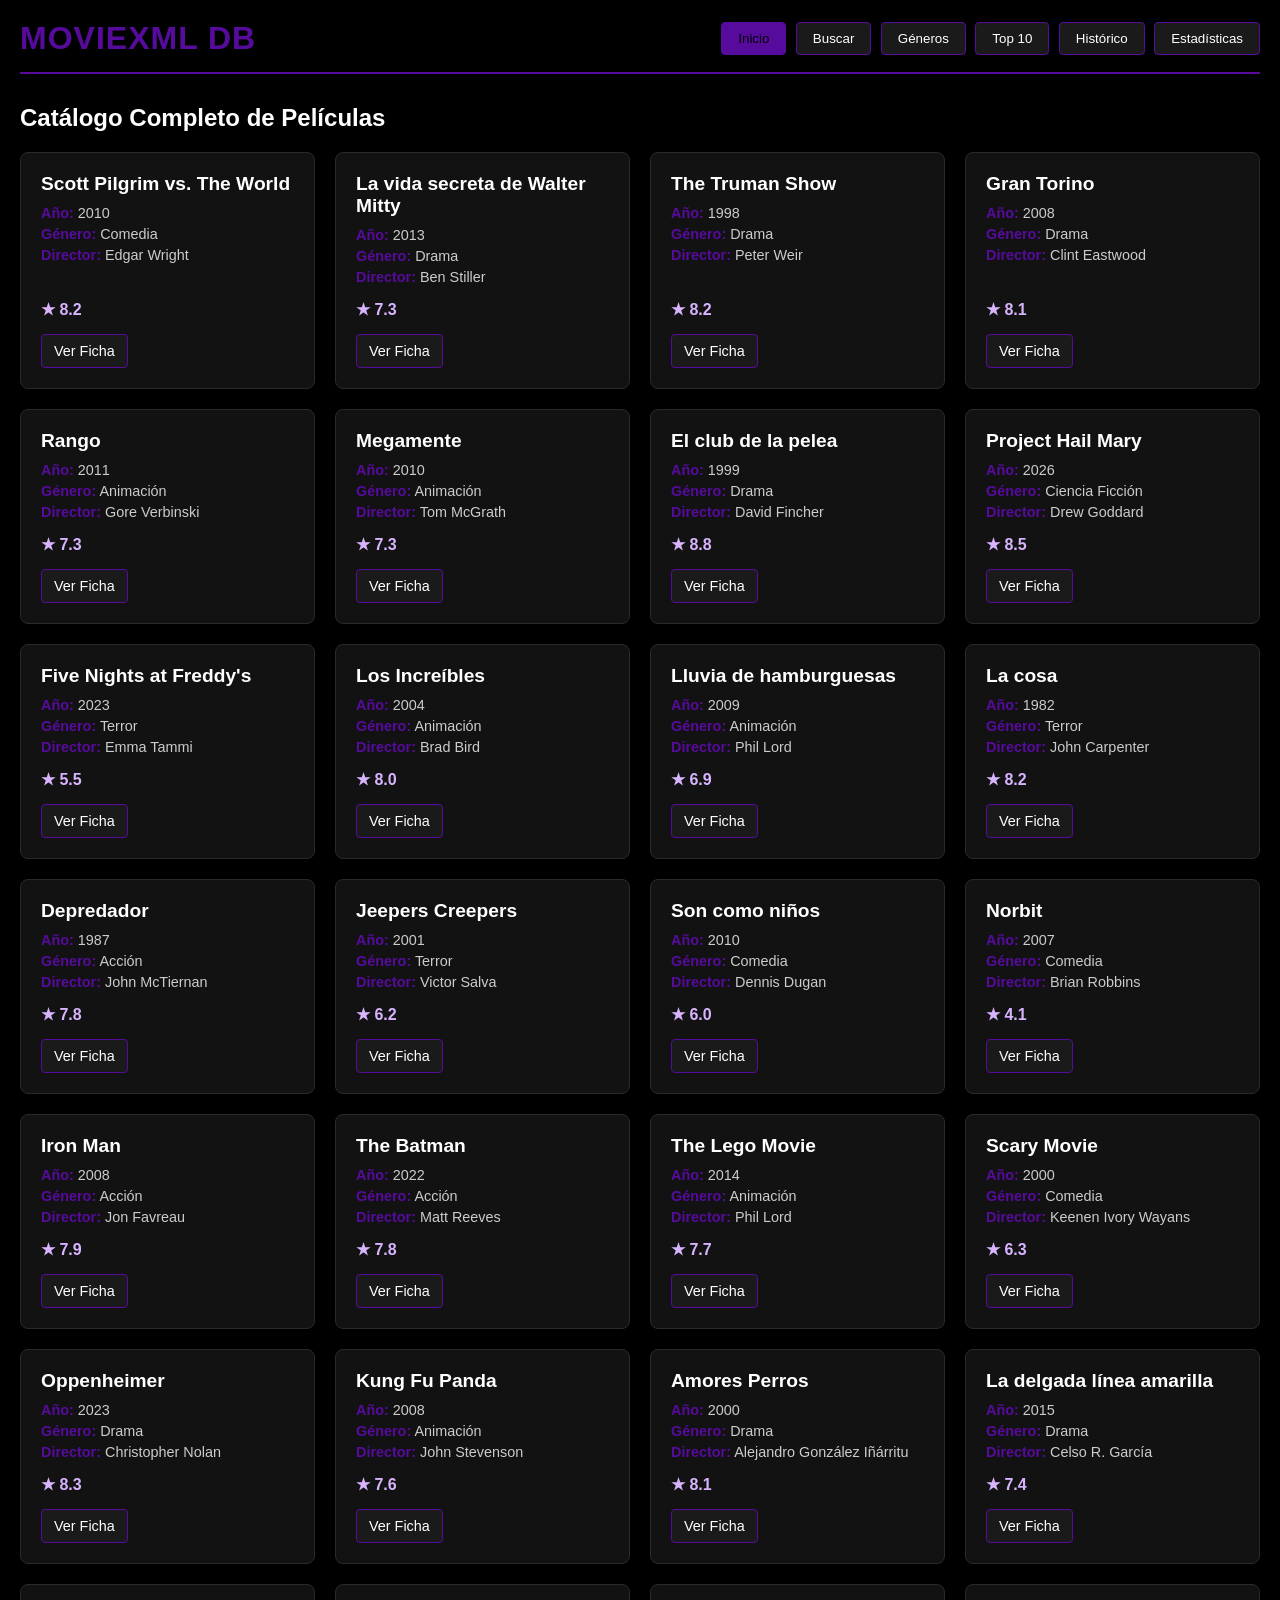
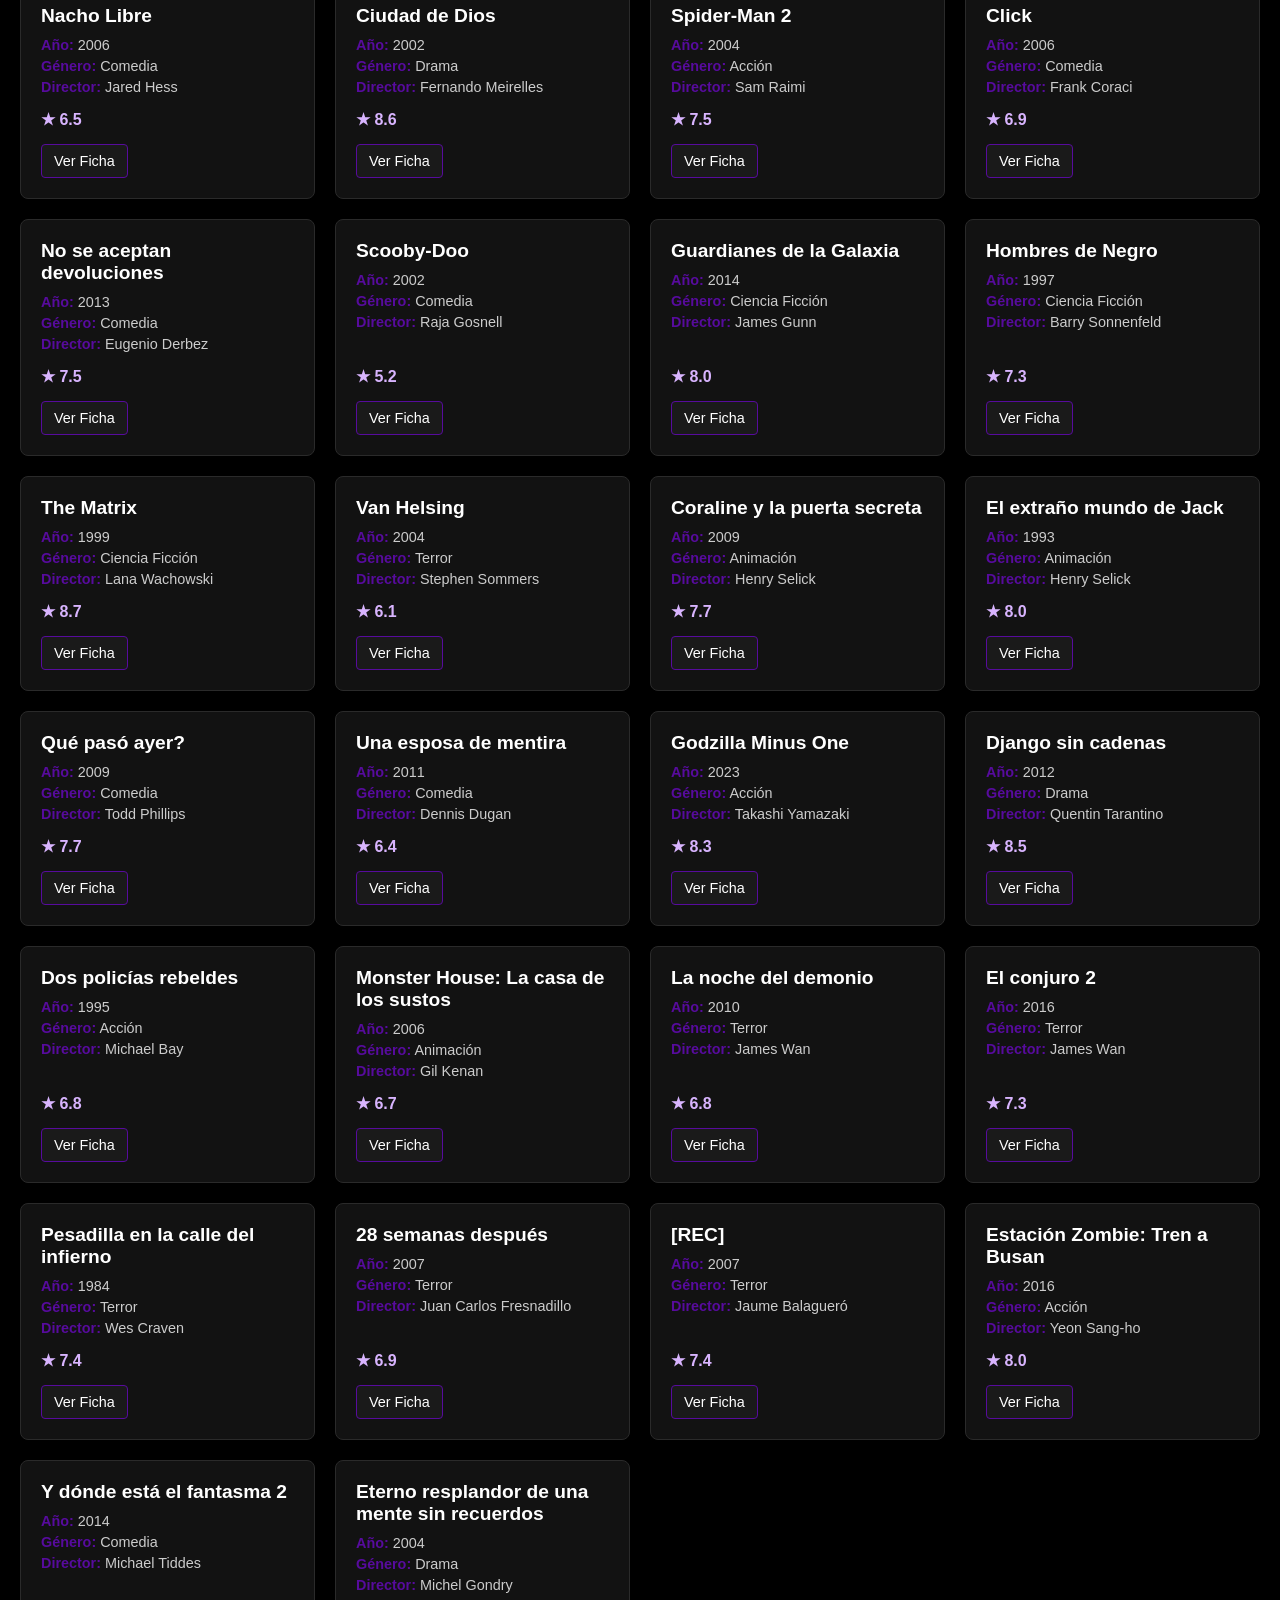
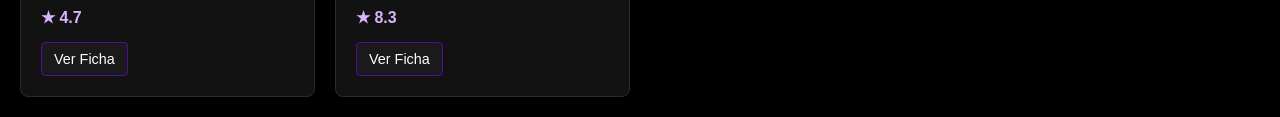
==== index.html @ 62b2cabc "css e index" ====
<!DOCTYPE html>
<html lang="es">
<head>
    <meta charset="UTF-8">
    <meta name="viewport" content="width=device-width, initial-scale=1.0">
    <title>XML Movie Reviews - Inicio</title>
    <link rel="stylesheet" href="estilo.css">
</head>
<body>

    <header>
        <h1>MovieXML dB</h1>
        <nav>
            <a href="index.html"><button style="background: #570b9d; color: black; border-color: #570b9d;">Inicio</button></a>
            <a href="buscar.html"><button>Buscar</button></a>
            <a href="generos.html"><button>Géneros</button></a>
            <a href="top10.html"><button>Top 10</button></a>
            <a href="historico.html"><button>Histórico</button></a>
            <a href="acerca.html"><button>Estadísticas</button></a>
        </nav>
    </header>

    <main>
        <h2>Catálogo Completo de Películas</h2>
        <div id="contenedor-peliculas" class="grid-peliculas">
            <p>Cargando cartelera desde el archivo XML...</p>
        </div>
    </main>

    <script>
        async function cargarCartelera() {
            try {
                const respuesta = await fetch('peliculas.xml');
                const textoXML = await respuesta.text();
                
                const parser = new DOMParser();
                const xml = parser.parseFromString(textoXML, "text/xml");
                
                const peliculas = xml.getElementsByTagName("pelicula");
                const contenedor = document.getElementById("contenedor-peliculas");
                
                let htmlContenido = "";

                for (let i = 0; i < peliculas.length; i++) {
                    const id = peliculas[i].getAttribute("id");
                    const titulo = peliculas[i].getElementsByTagName("titulo")[0].textContent;
                    const director = peliculas[i].getElementsByTagName("director")[0].textContent;
                    const año = peliculas[i].getElementsByTagName("año")[0].textContent;
                    const tipo = peliculas[i].getElementsByTagName("tipo")[0].textContent;
                    const rating = peliculas[i].getElementsByTagName("puntuacion_general")[0].textContent;

                    htmlContenido += `
                        <div class="tarjeta-pelicula">
                            <div>
                                <h3 class="titulo-peli">${titulo}</h3>
                                <p class="info-peli"><strong>Año:</strong> ${año}</p>
                                <p class="info-peli"><strong>Género:</strong> ${tipo}</p>
                                <p class="info-peli"><strong>Director:</strong> ${director}</p>
                            </div>
                            <div>
                                <div class="rating-peli">★ ${rating}</div>
                                <a class="btn-ver" href="detalle.html?id=${id}">Ver Ficha</a>
                            </div>
                        </div>
                    `;
                }

                contenedor.innerHTML = htmlContenido;

            } catch (error) {
                console.error(error);
                document.getElementById("contenedor-peliculas").innerHTML = 
                    "<p style='color: red;'>Error al cargar las películas. Asegúrate de estar usando un servidor local o extensión Live Server.</p>";
            }
        }

        window.onload = cargarCartelera;
    </script>
</body>
</html>
---- estilo.css ----
body {
    font-family: 'Segoe UI', Tahoma, Geneva, Verdana, sans-serif;
    background-color: #000000; 
    color: #ffffff; 
    margin: 0;
    padding: 20px;
}

header {
    display: flex;
    justify-content: space-between;
    align-items: center;
    border-bottom: 2px solid #570b9d; 
    padding-bottom: 15px;
    margin-bottom: 30px;
}

header h1 {
    color: #570b9d; 
    margin: 0;
    font-weight: bold;
    text-transform: uppercase;
    letter-spacing: 1px;
}

nav a {
    text-decoration: none;
}

nav button {
    background: #1a1a1a; 
    color: #ffffff; 
    border: 1px solid #570b9d; 
    padding: 8px 16px;
    margin-left: 5px;
    cursor: pointer;
    border-radius: 4px;
    transition: all 0.2s ease-in-out;
}

nav button:hover {
    background: #570b9d;
    color: #000000; 
    border-color: #570b9d;
    box-shadow: 0 0 10px #570b9d; 
}

.grid-peliculas {
    display: grid;
    grid-template-columns: repeat(auto-fill, minmax(240px, 1fr));
    gap: 20px;
}

.tarjeta-pelicula {
    background-color: #121212; 
    border: 1px solid #2a2a2a;
    padding: 20px;
    border-radius: 8px;
    display: flex;
    flex-direction: column;
    justify-content: space-between;
    transition: transform 0.2s, border-color 0.2s, box-shadow 0.2s;
}

.tarjeta-pelicula:hover {
    transform: translateY(-4px);
    border-color: #570b9d;
    box-shadow: 0 4px 15px rgba(87, 11, 157, 0.3);
}

.titulo-peli {
    color: #ffffff; 
    font-size: 1.2rem;
    margin: 0 0 10px 0;
}

.info-peli {
    font-size: 0.9rem;
    color: #ccc; 
    margin: 5px 0;
}

.info-peli strong {
    color: #570b9d; 
}

.rating-peli {
    color: #d8b4fe; 
    font-weight: bold;
    margin-top: 10px;
}

.btn-ver {
    display: inline-block;
    margin-top: 15px;
    background: #1a1a1a;
    color: #ffffff;
    text-align: center;
    padding: 8px 12px;
    border: 1px solid #570b9d;
    border-radius: 4px;
    text-decoration: none;
    font-size: 0.9rem;
    transition: all 0.2s;
}

.btn-ver:hover {
    background: #570b9d;
    color: #000000;
    font-weight: bold;
}
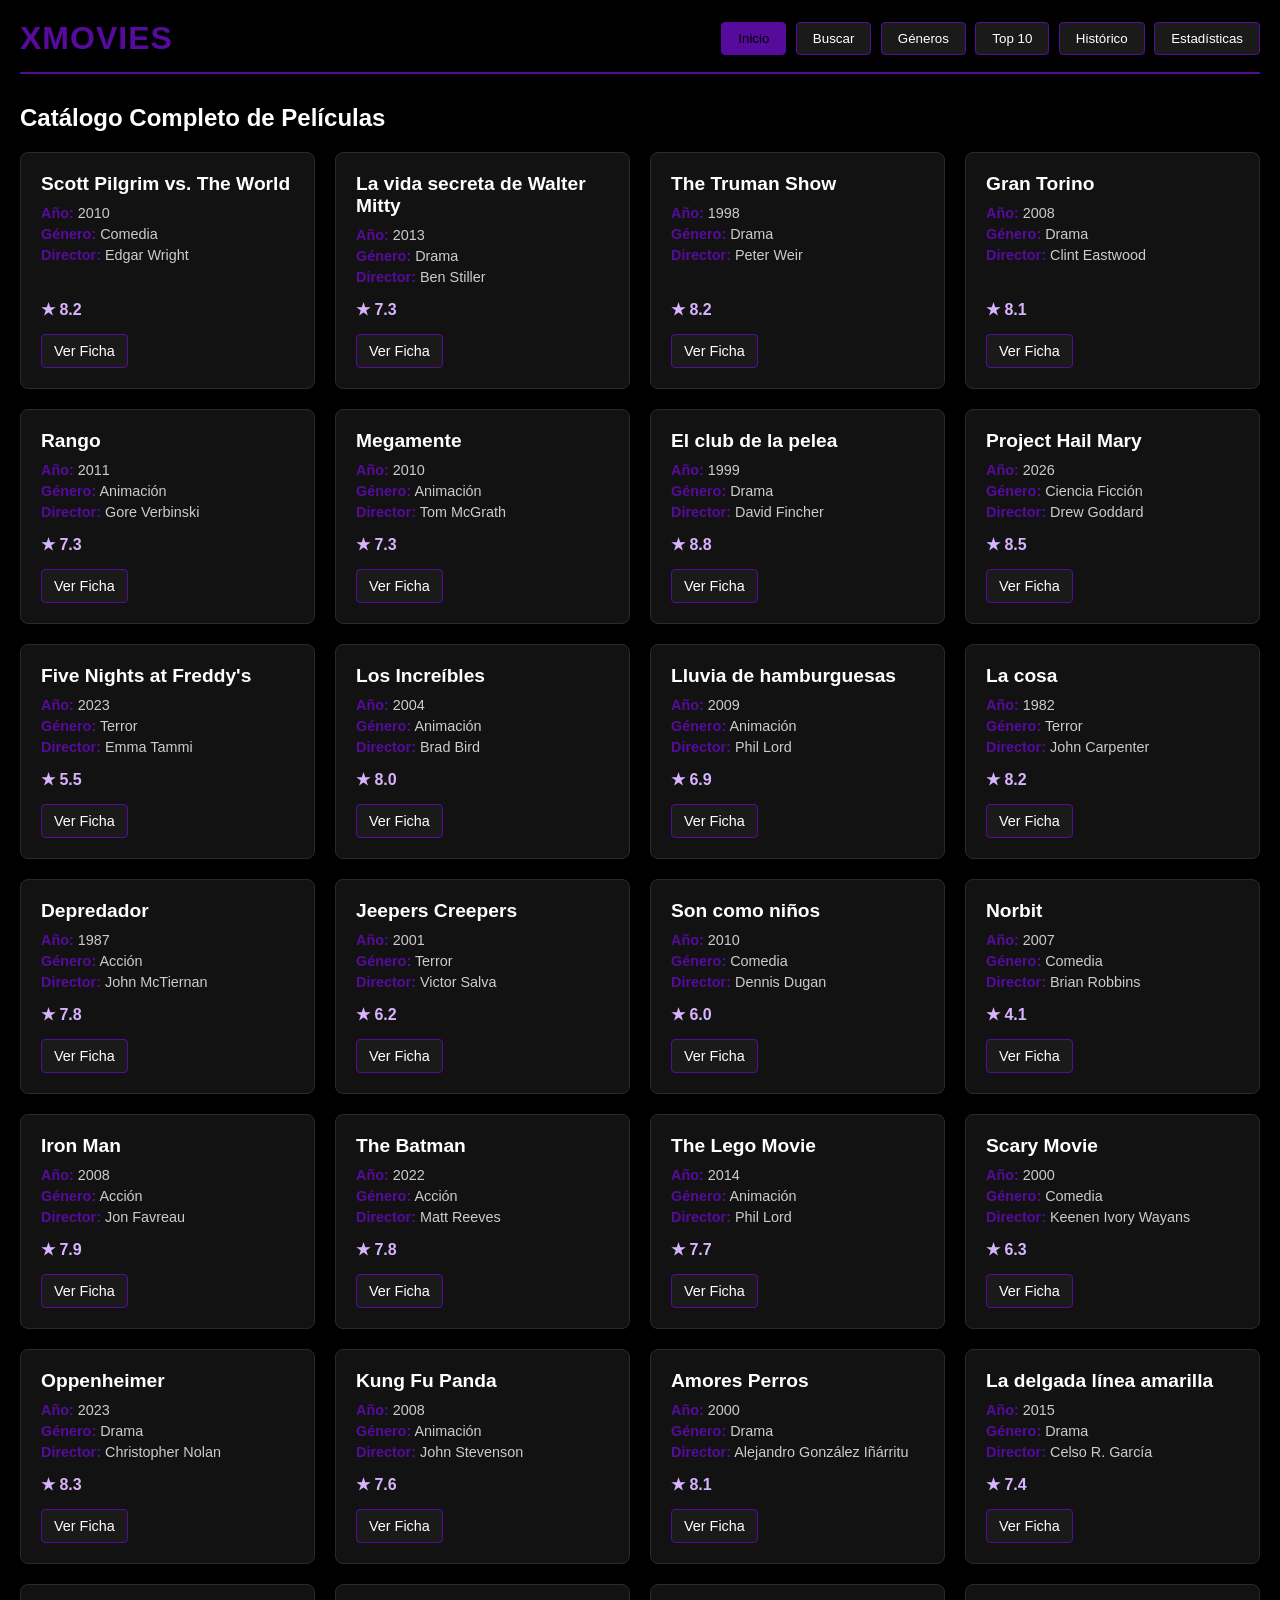
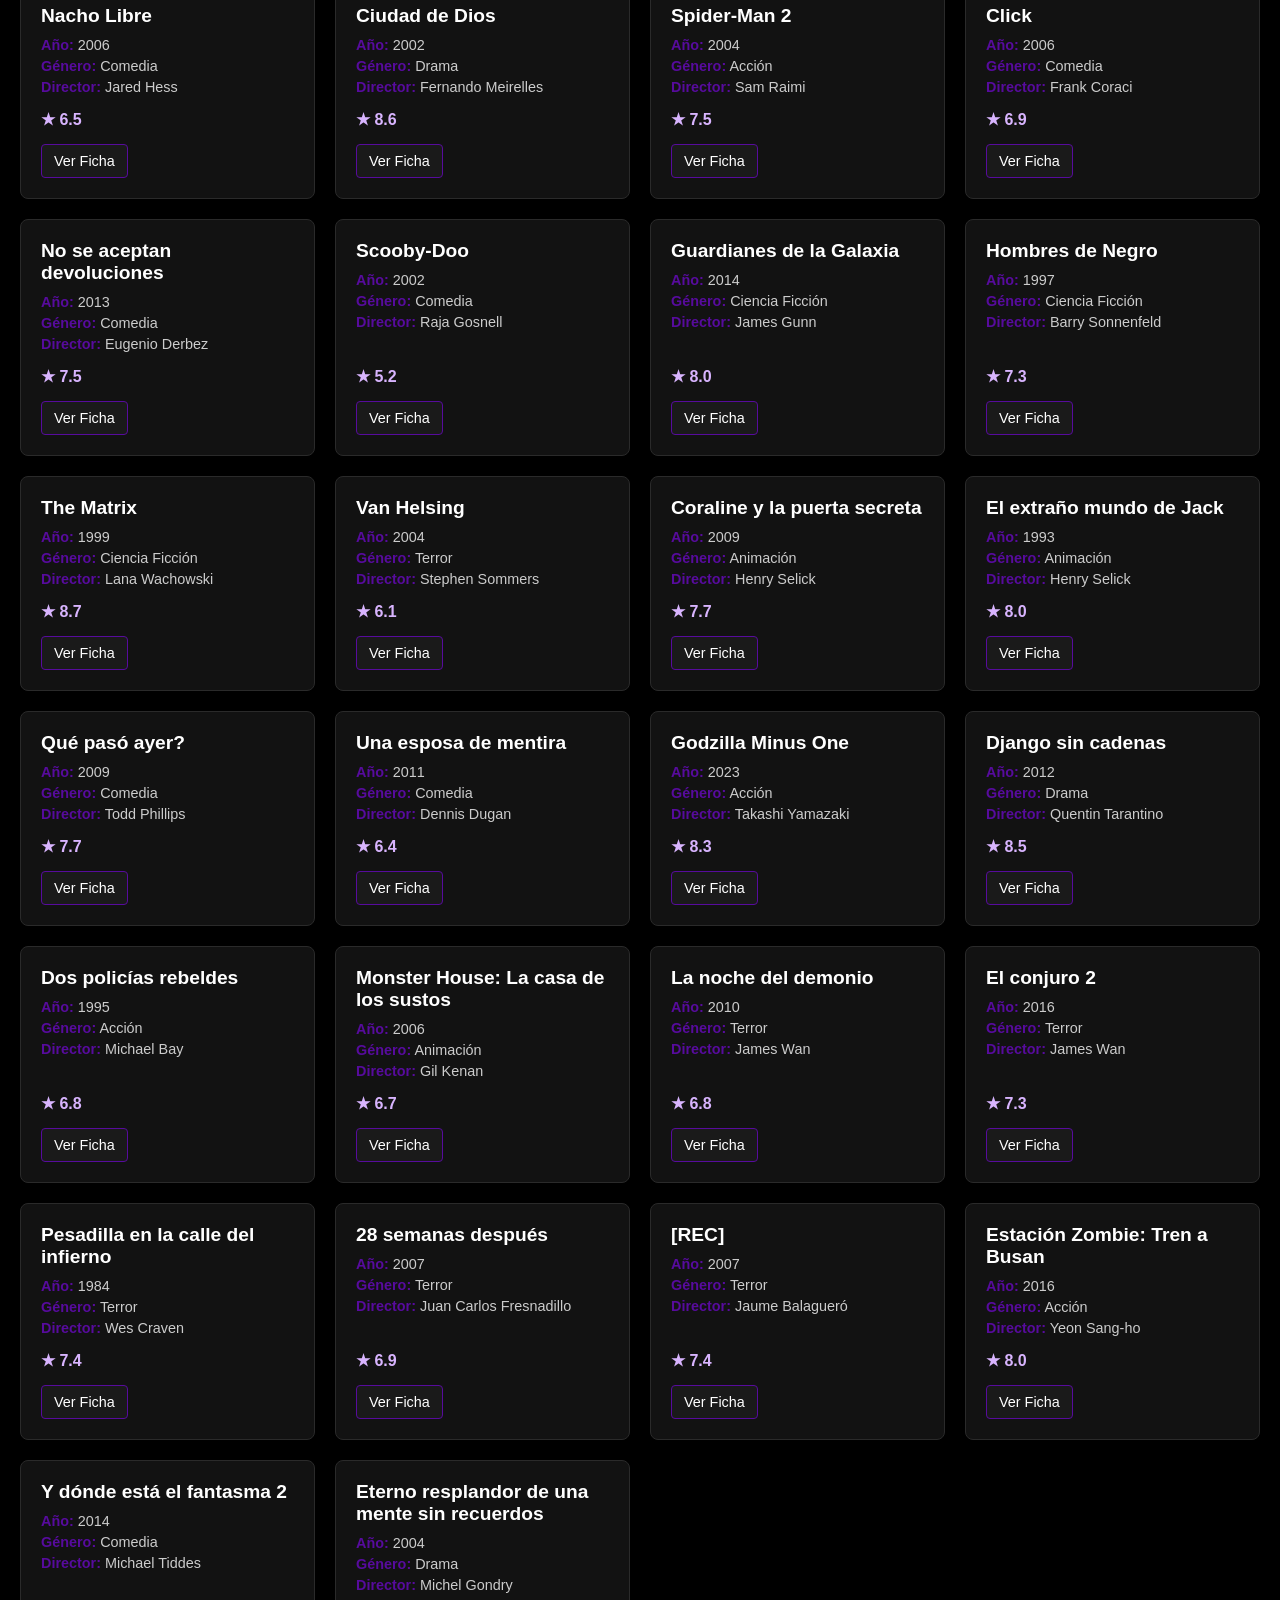
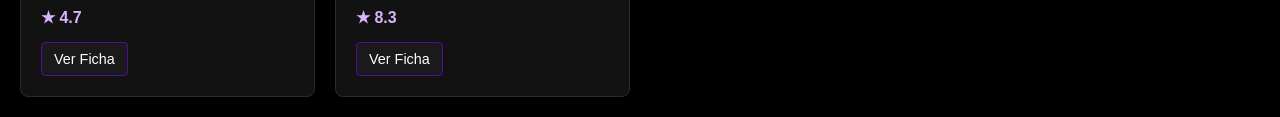
==== commit 530fca94: "nombre" ====
--- a/index.html
+++ b/index.html
@@ -9,7 +9,7 @@
 <body>
 
     <header>
-        <h1>MovieXML dB</h1>
+        <h1>XMovies</h1>
         <nav>
             <a href="index.html"><button style="background: #570b9d; color: black; border-color: #570b9d;">Inicio</button></a>
             <a href="buscar.html"><button>Buscar</button></a>
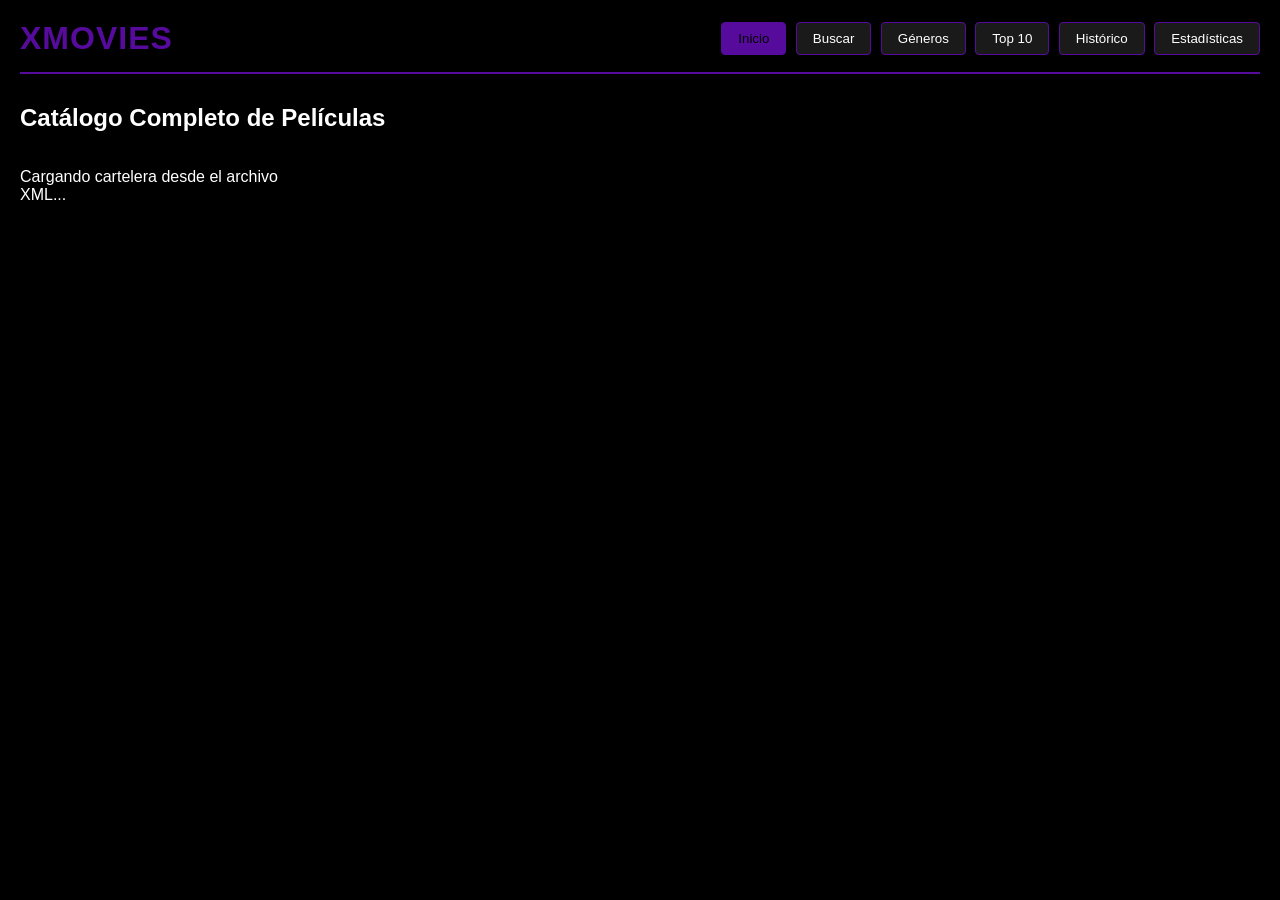
==== commit 8931fe36: "correcciones" ====
--- a/index.html
+++ b/index.html
@@ -26,55 +26,5 @@
             <p>Cargando cartelera desde el archivo XML...</p>
         </div>
     </main>
-
-    <script>
-        async function cargarCartelera() {
-            try {
-                const respuesta = await fetch('peliculas.xml');
-                const textoXML = await respuesta.text();
-                
-                const parser = new DOMParser();
-                const xml = parser.parseFromString(textoXML, "text/xml");
-                
-                const peliculas = xml.getElementsByTagName("pelicula");
-                const contenedor = document.getElementById("contenedor-peliculas");
-                
-                let htmlContenido = "";
-
-                for (let i = 0; i < peliculas.length; i++) {
-                    const id = peliculas[i].getAttribute("id");
-                    const titulo = peliculas[i].getElementsByTagName("titulo")[0].textContent;
-                    const director = peliculas[i].getElementsByTagName("director")[0].textContent;
-                    const año = peliculas[i].getElementsByTagName("año")[0].textContent;
-                    const tipo = peliculas[i].getElementsByTagName("tipo")[0].textContent;
-                    const rating = peliculas[i].getElementsByTagName("puntuacion_general")[0].textContent;
-
-                    htmlContenido += `
-                        <div class="tarjeta-pelicula">
-                            <div>
-                                <h3 class="titulo-peli">${titulo}</h3>
-                                <p class="info-peli"><strong>Año:</strong> ${año}</p>
-                                <p class="info-peli"><strong>Género:</strong> ${tipo}</p>
-                                <p class="info-peli"><strong>Director:</strong> ${director}</p>
-                            </div>
-                            <div>
-                                <div class="rating-peli">★ ${rating}</div>
-                                <a class="btn-ver" href="detalle.html?id=${id}">Ver Ficha</a>
-                            </div>
-                        </div>
-                    `;
-                }
-
-                contenedor.innerHTML = htmlContenido;
-
-            } catch (error) {
-                console.error(error);
-                document.getElementById("contenedor-peliculas").innerHTML = 
-                    "<p style='color: red;'>Error al cargar las películas. Asegúrate de estar usando un servidor local o extensión Live Server.</p>";
-            }
-        }
-
-        window.onload = cargarCartelera;
-    </script>
 </body>
 </html>
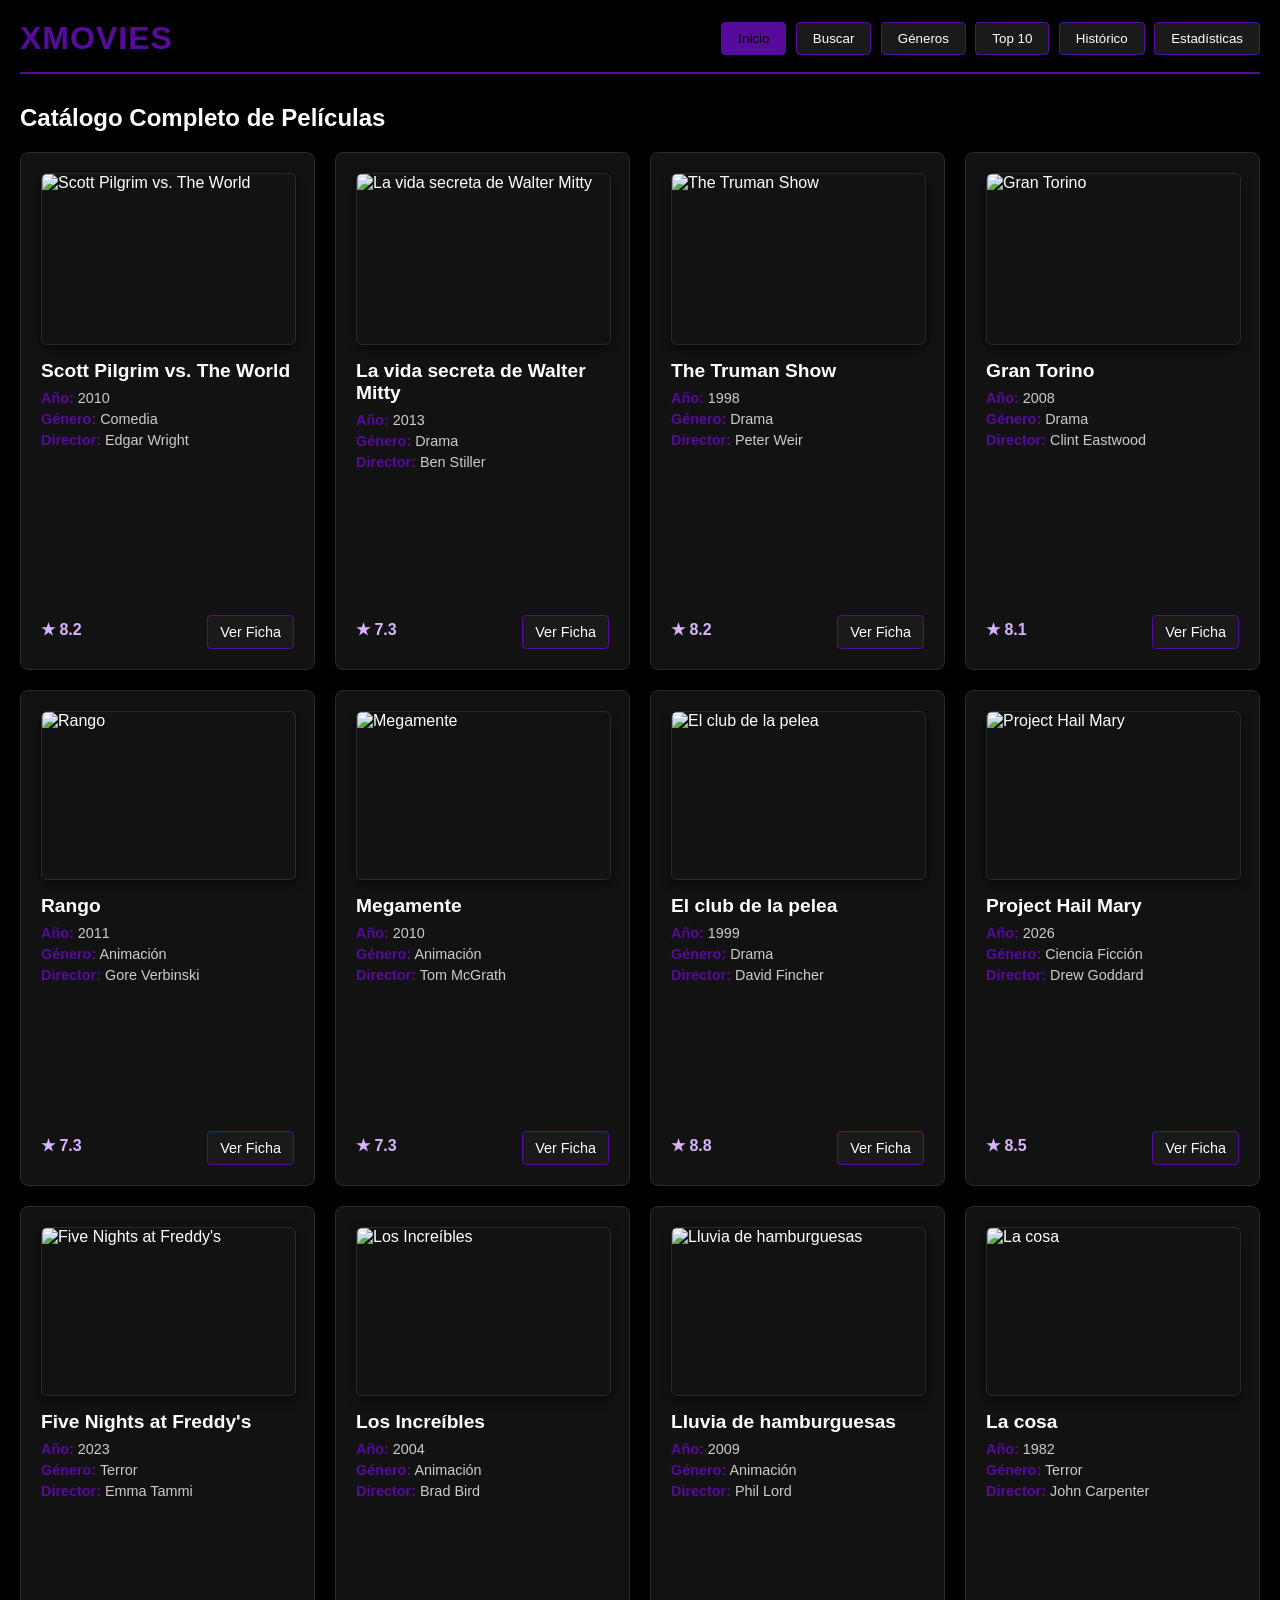
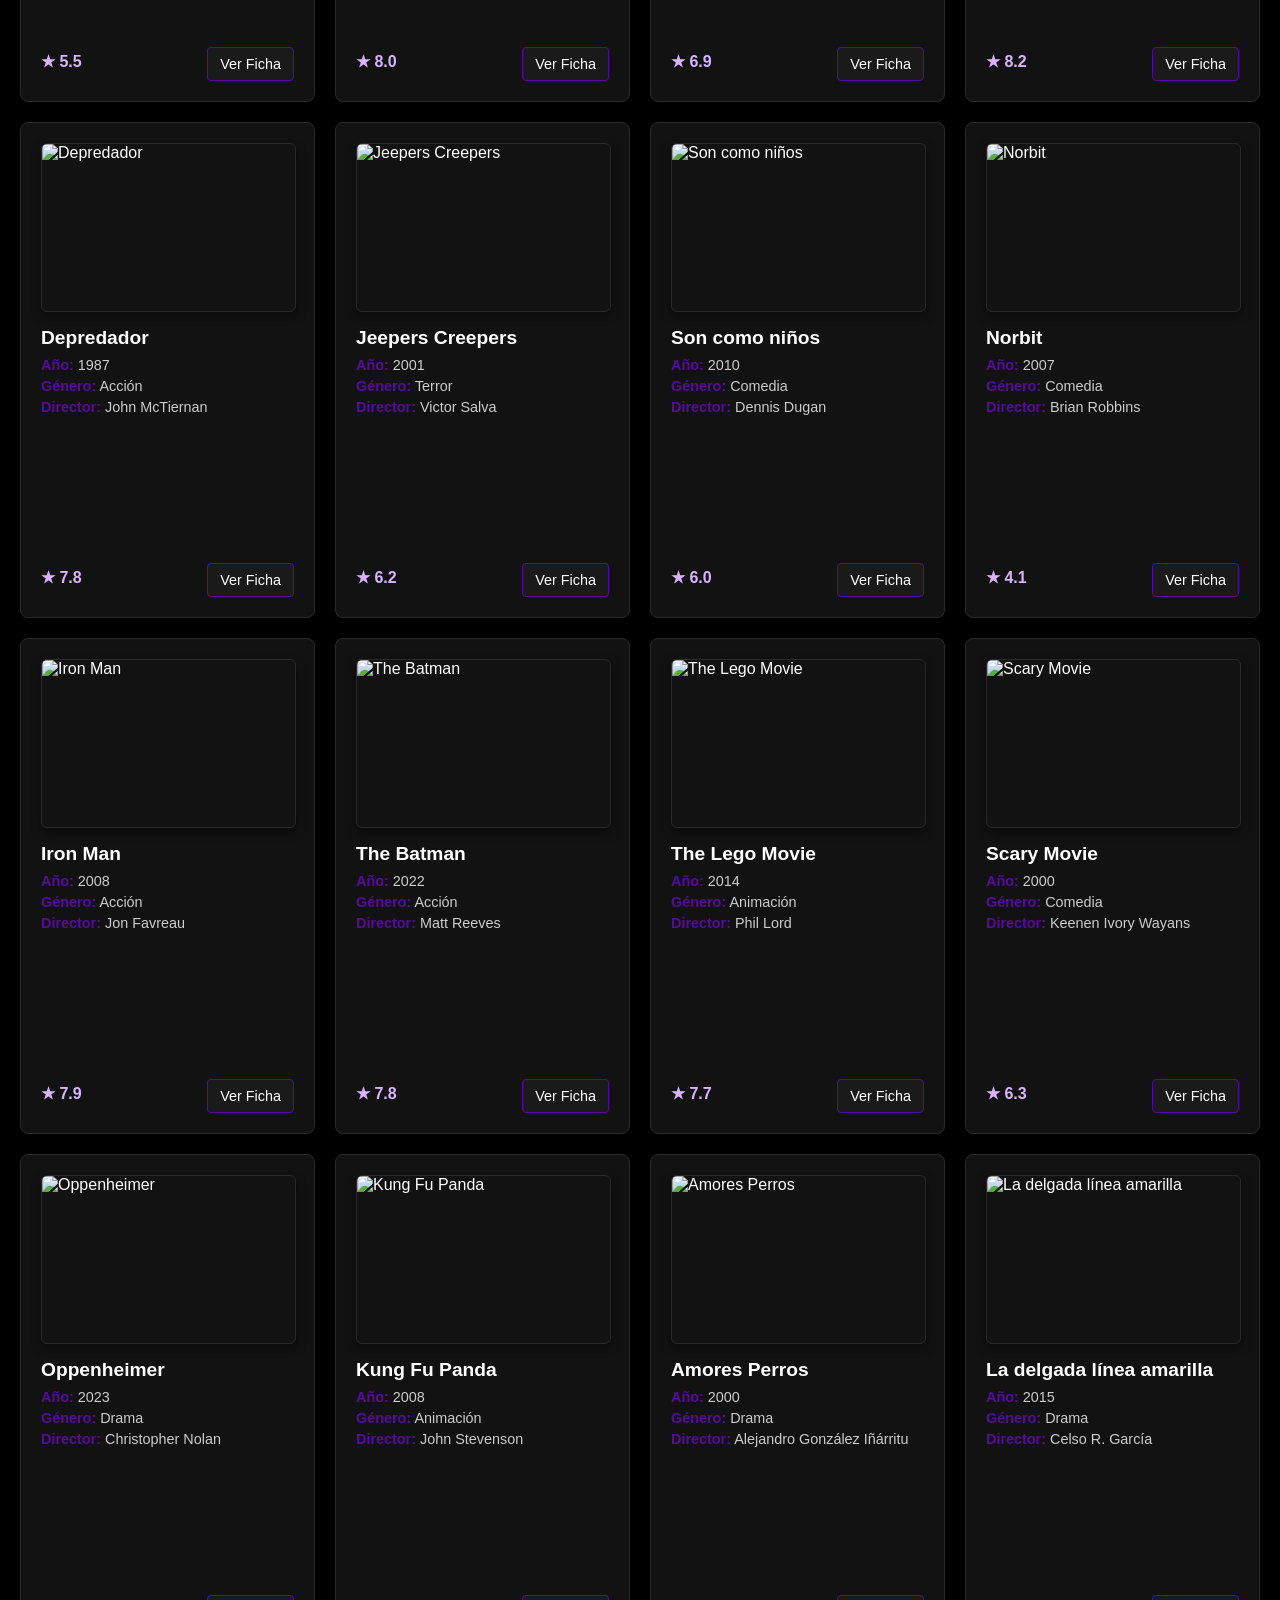
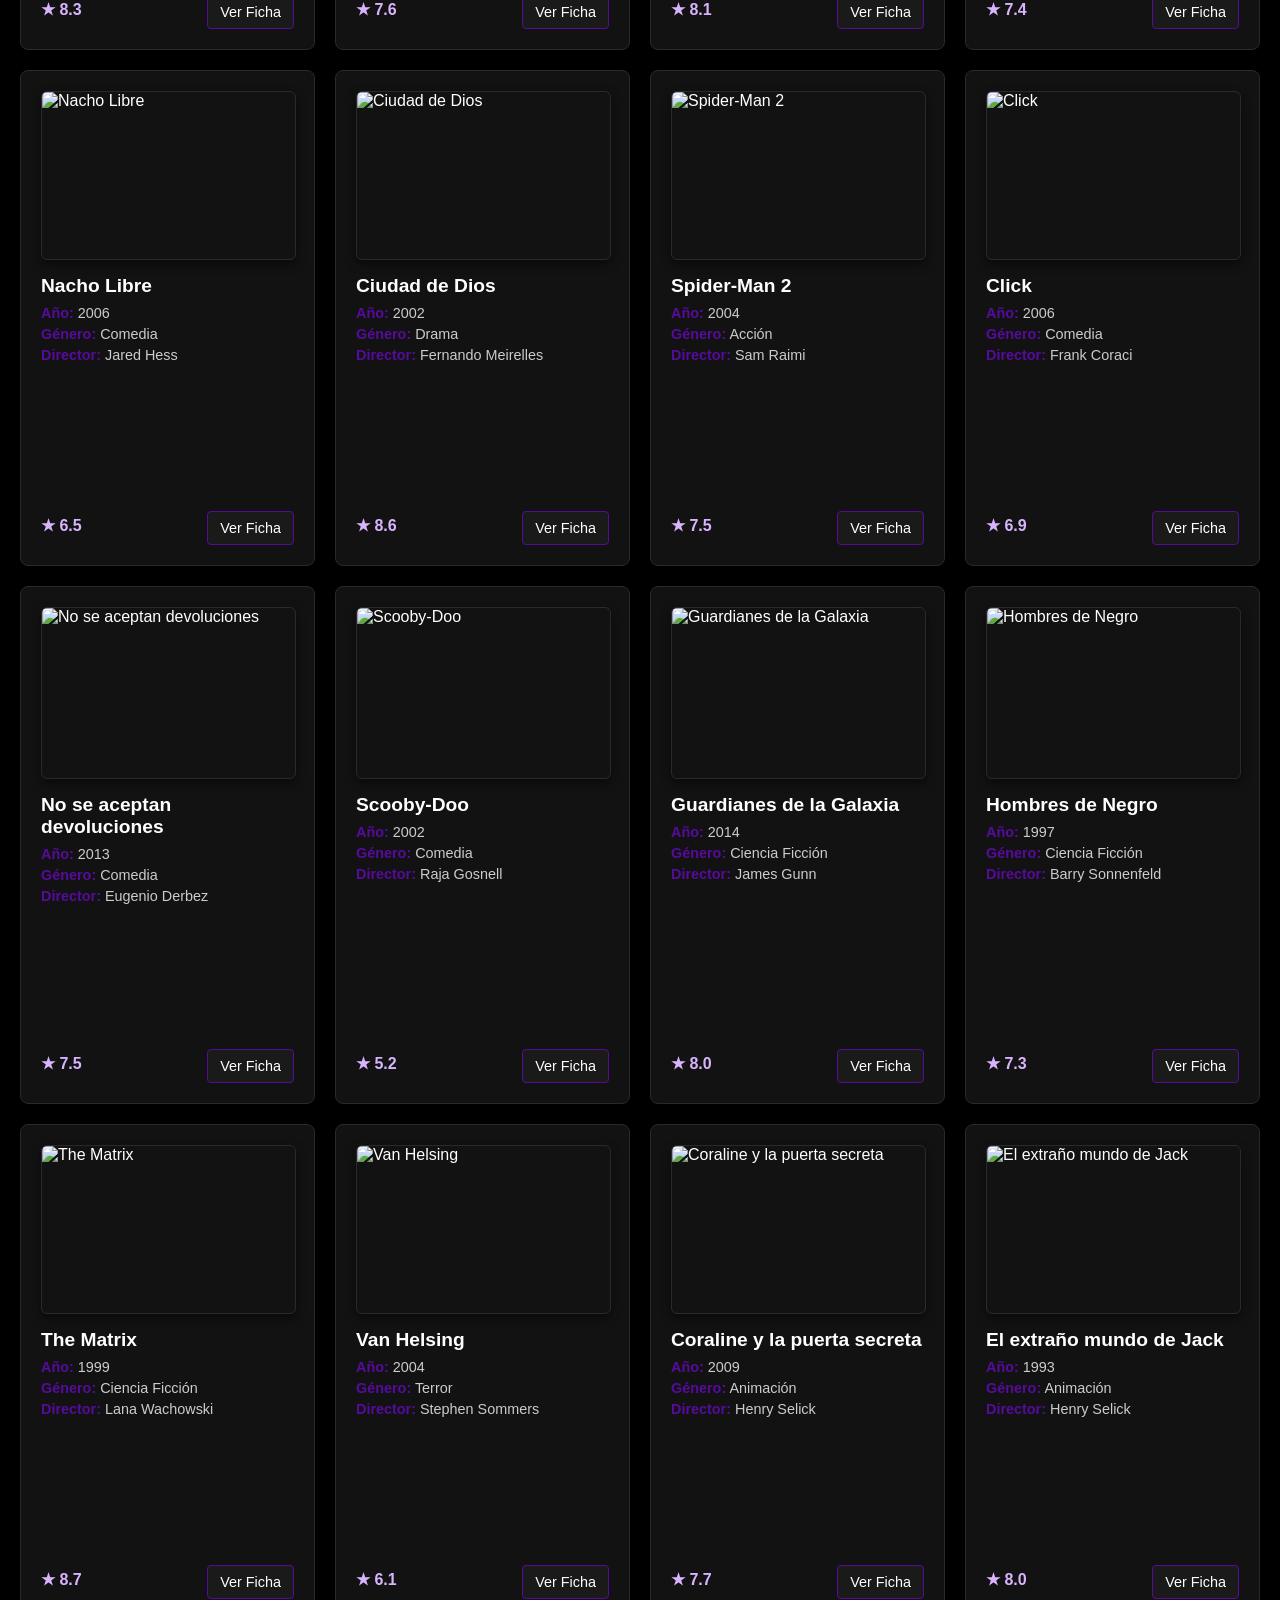
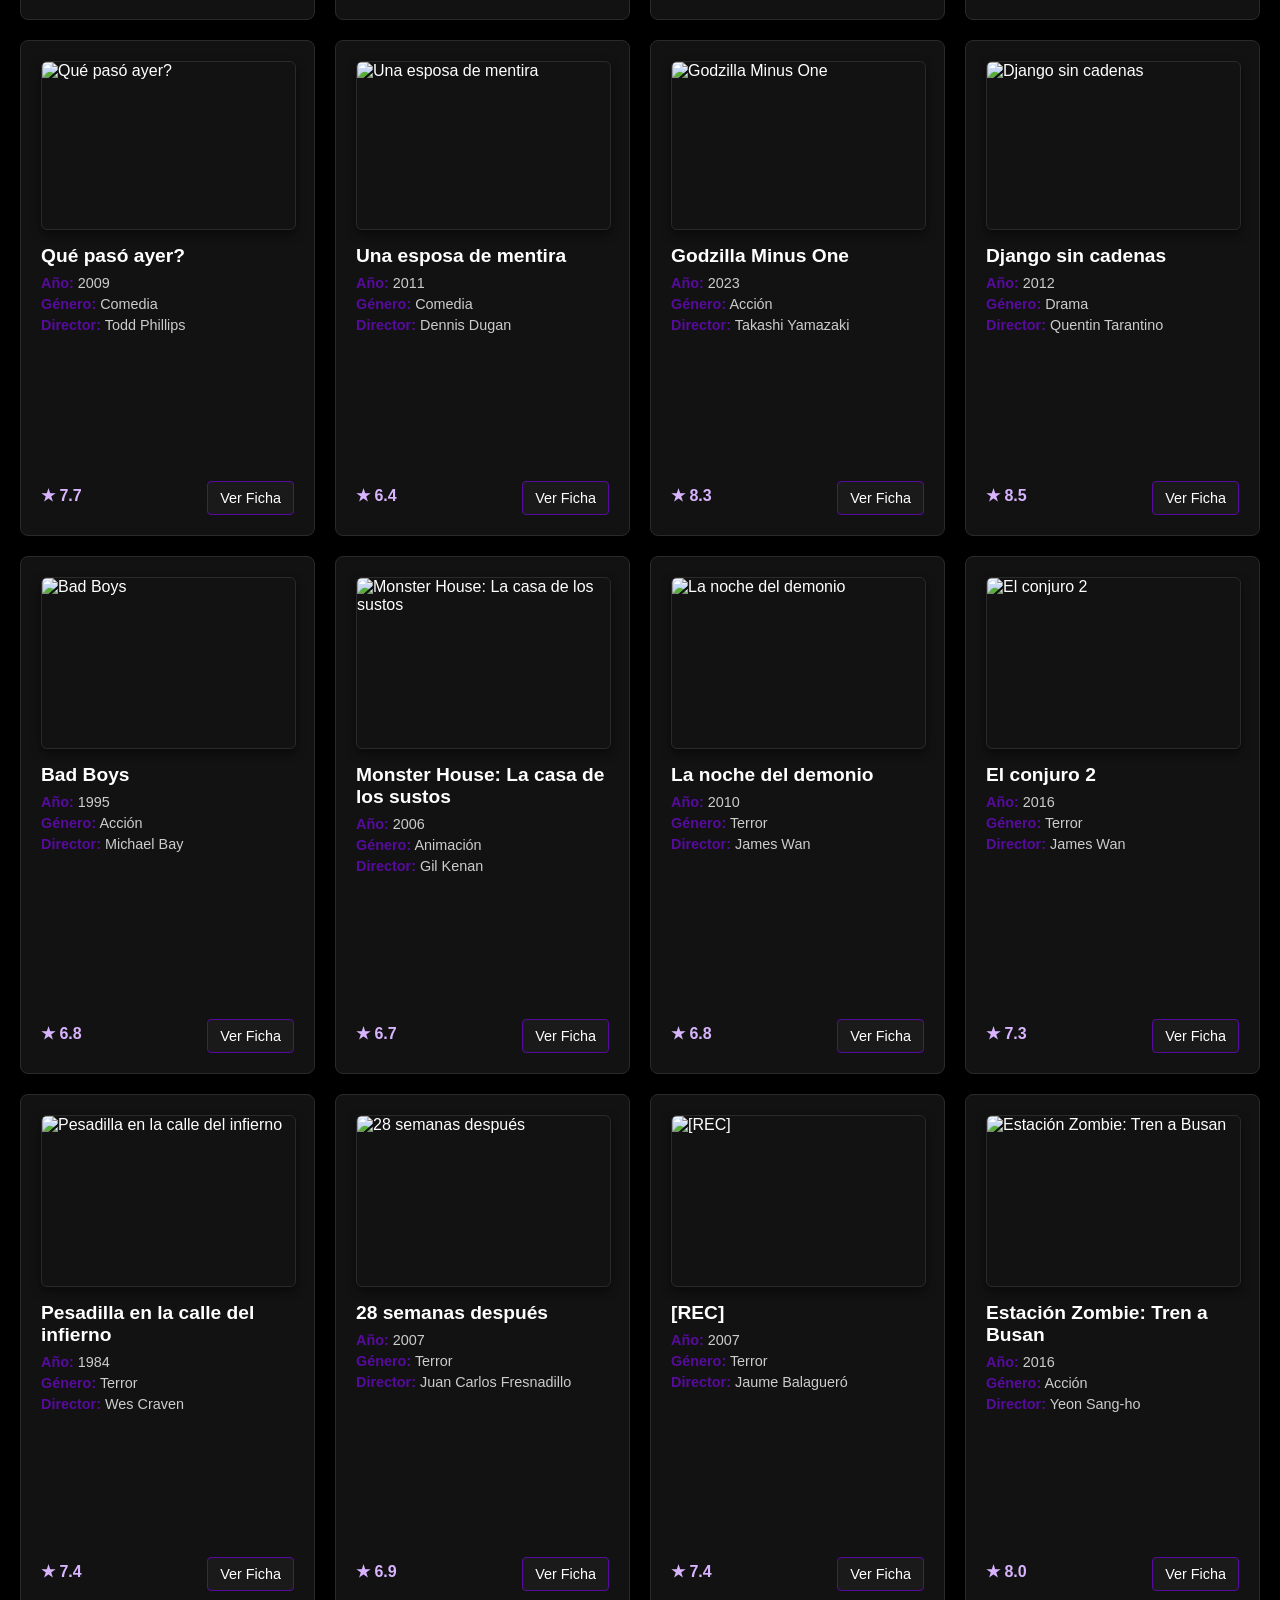
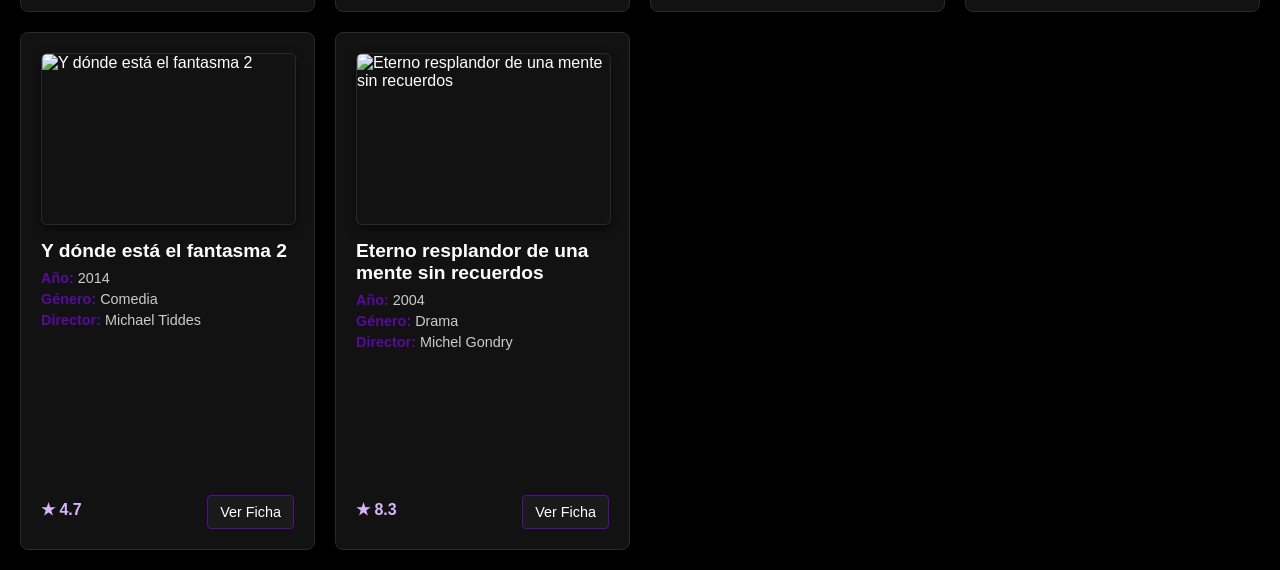
==== commit f3d82d80: "carteles" ====
--- a/index.html
+++ b/index.html
@@ -3,7 +3,7 @@
 <head>
     <meta charset="UTF-8">
     <meta name="viewport" content="width=device-width, initial-scale=1.0">
-    <title>XML Movie Reviews - Inicio</title>
+    <title>XMovies</title>
     <link rel="stylesheet" href="estilo.css">
 </head>
 <body>
@@ -26,5 +26,7 @@
             <p>Cargando cartelera desde el archivo XML...</p>
         </div>
     </main>
+    <script src="cerebro.js"></script>
+    <script>window.onload = cargarCartelera;</script>
 </body>
 </html>
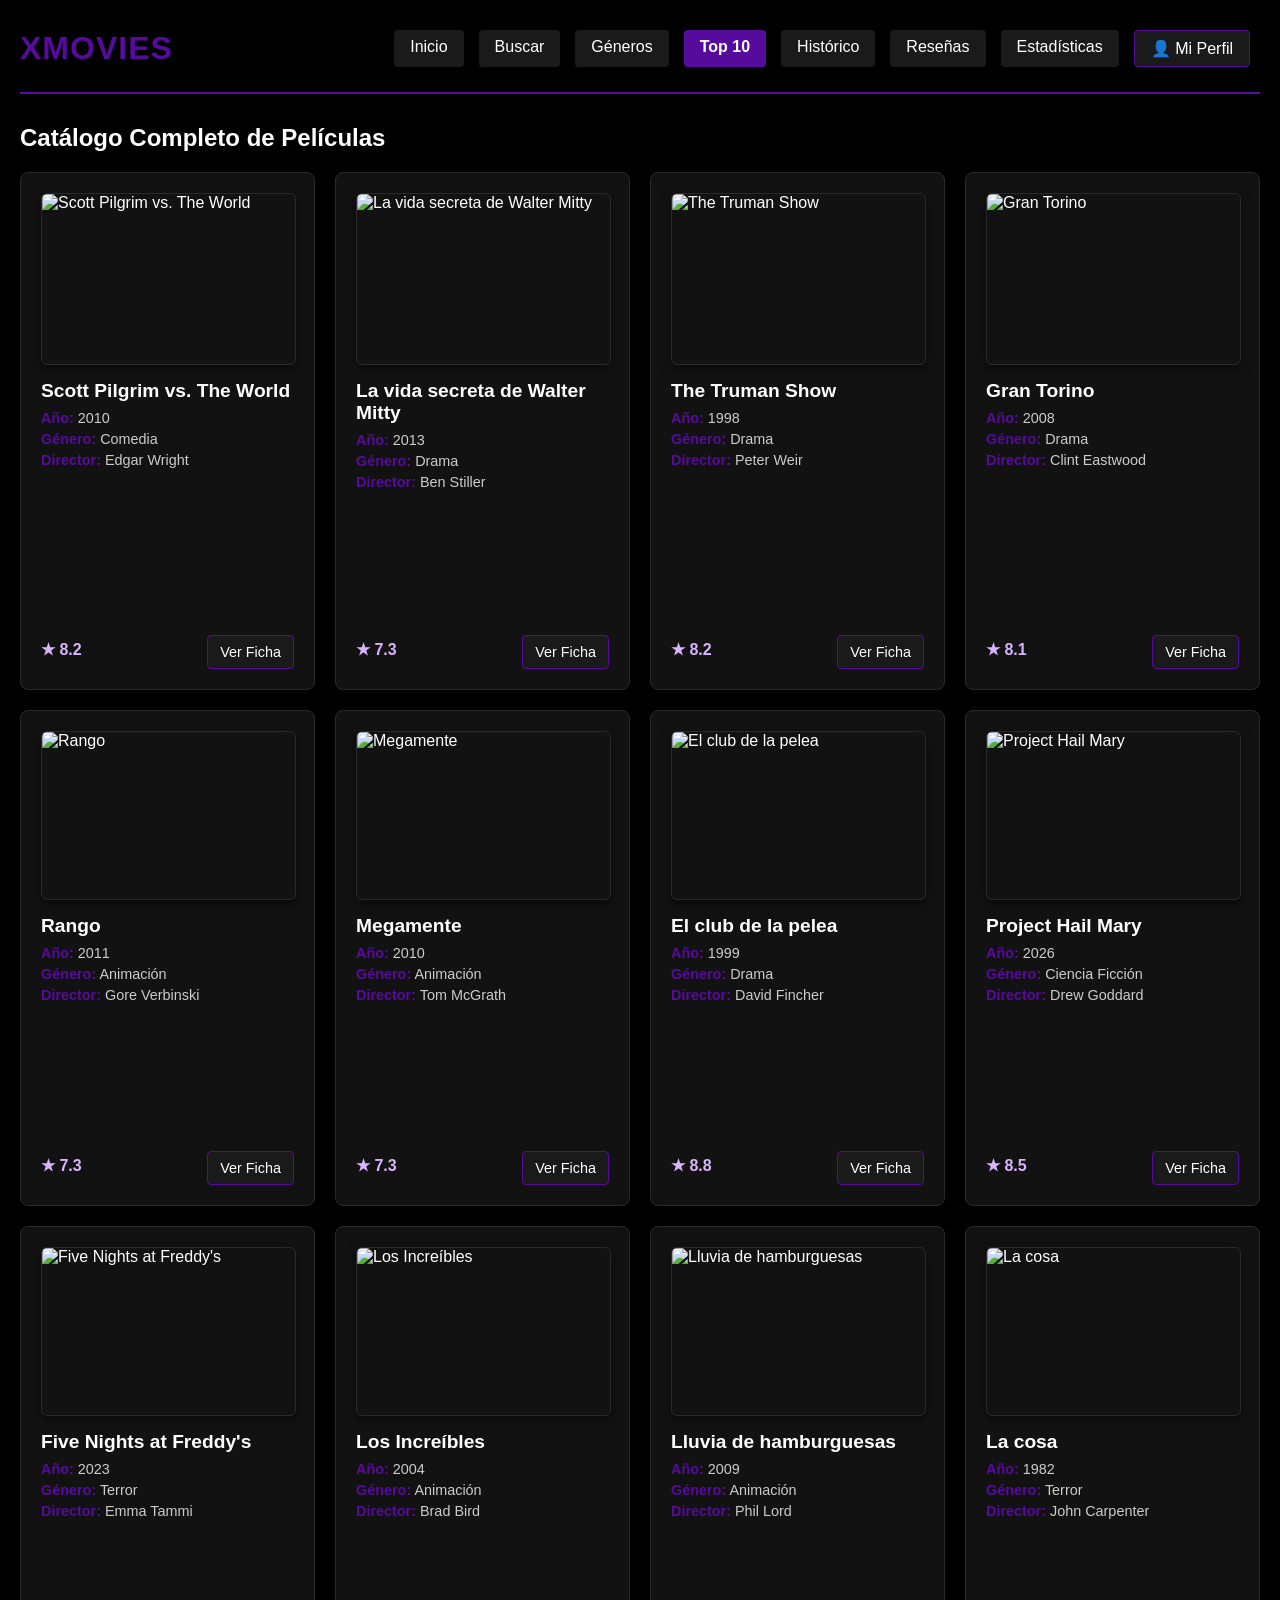
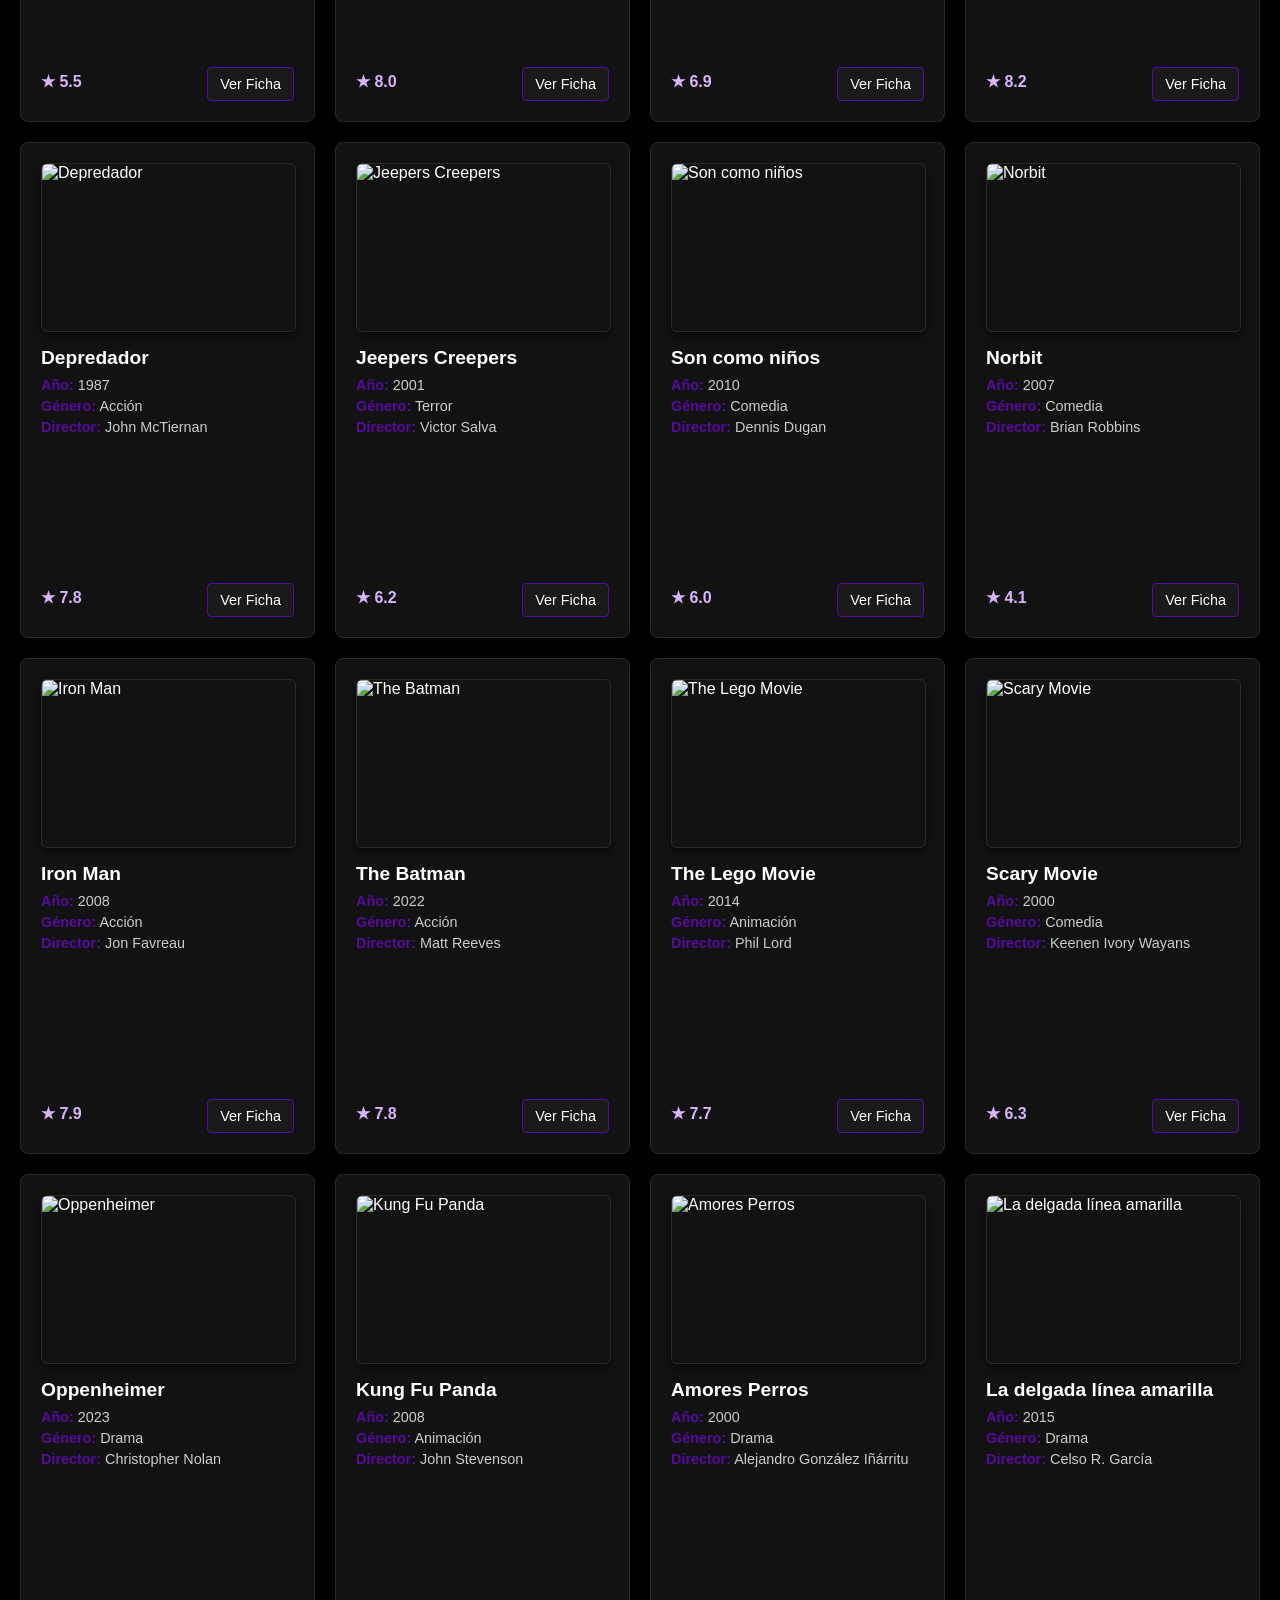
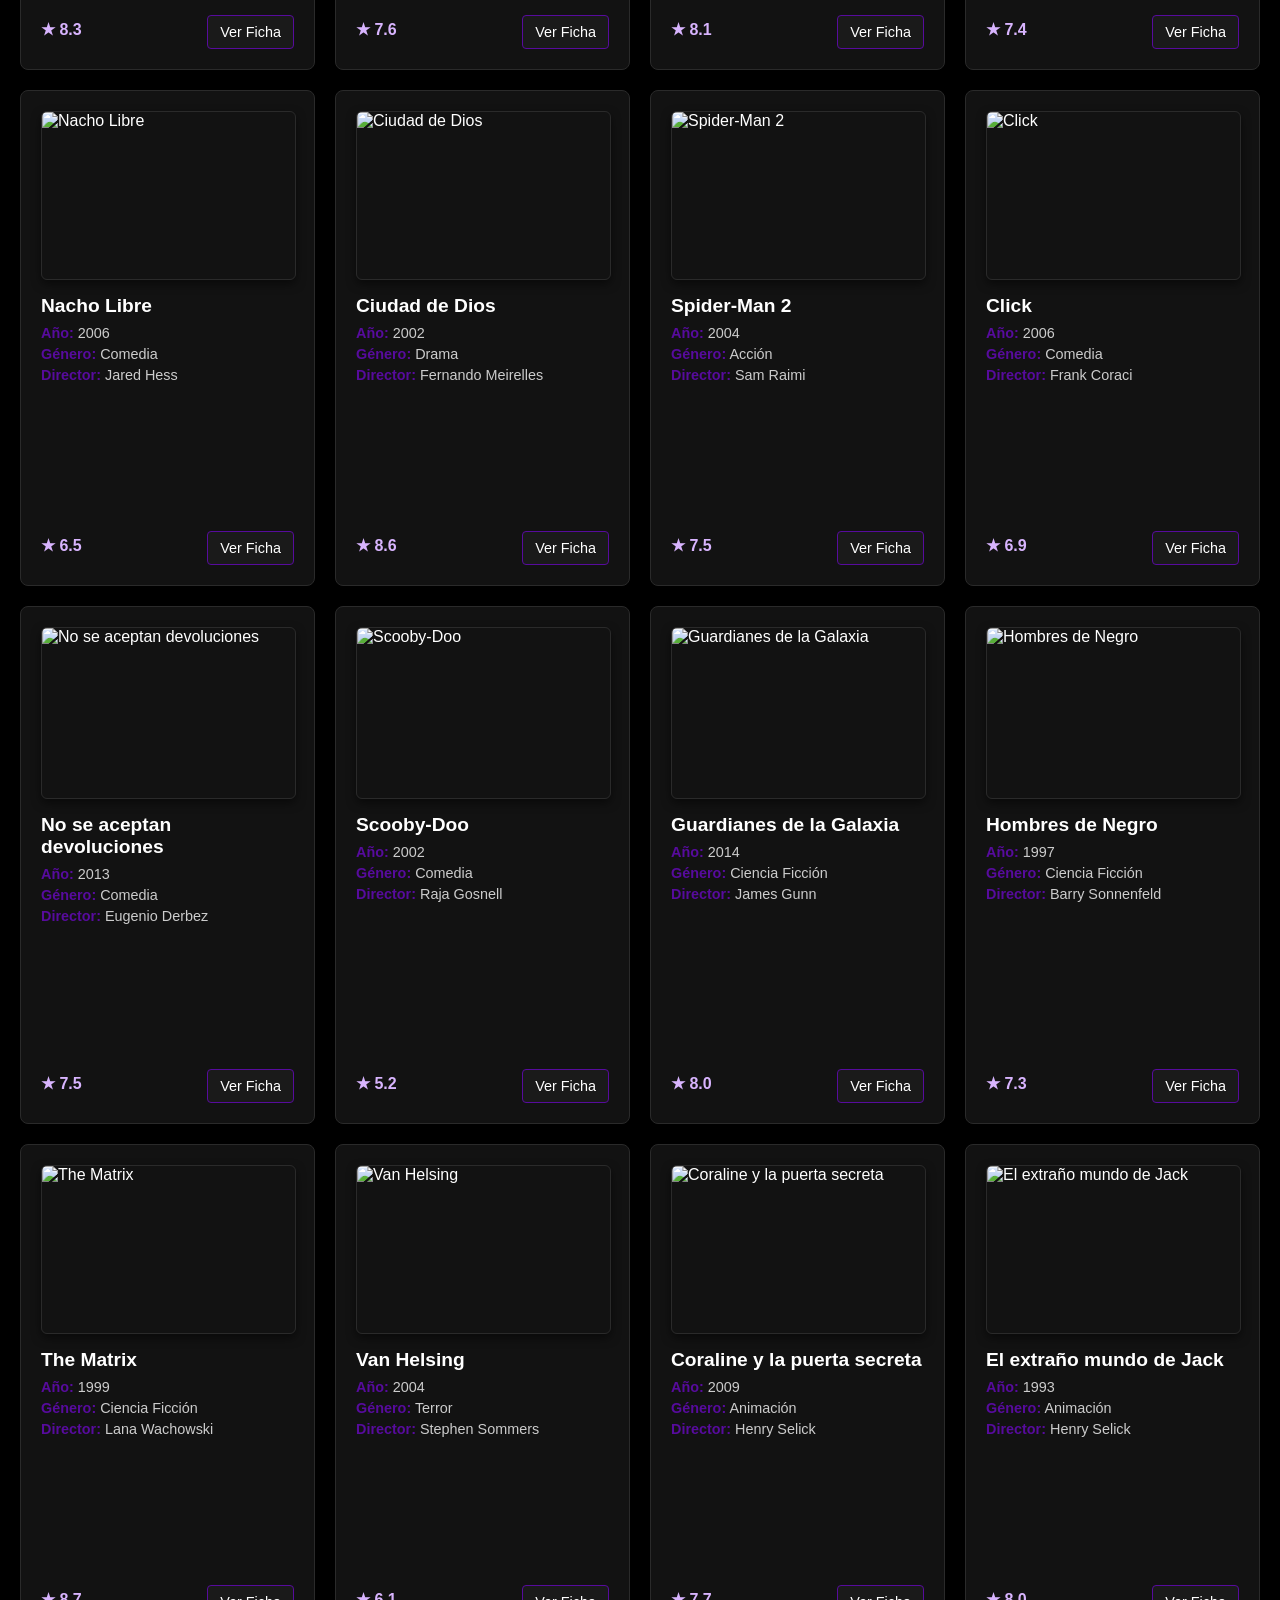
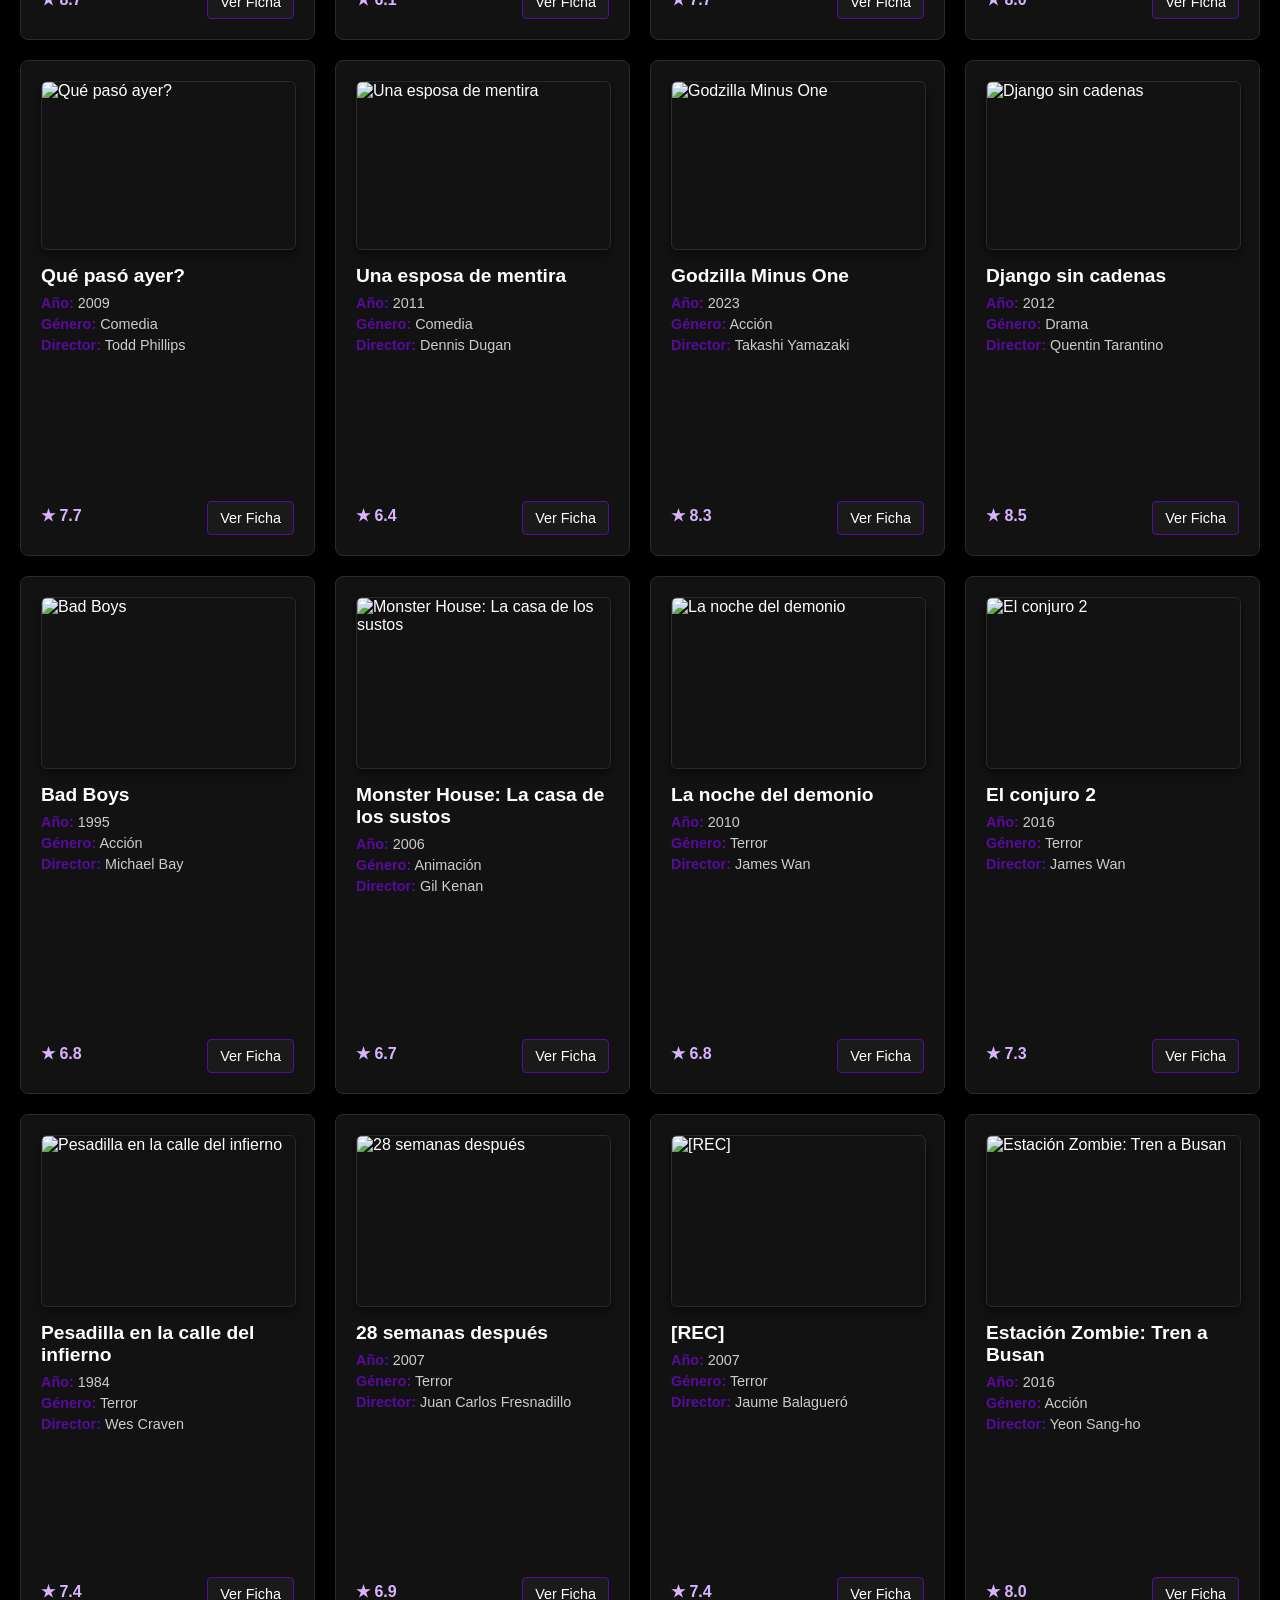
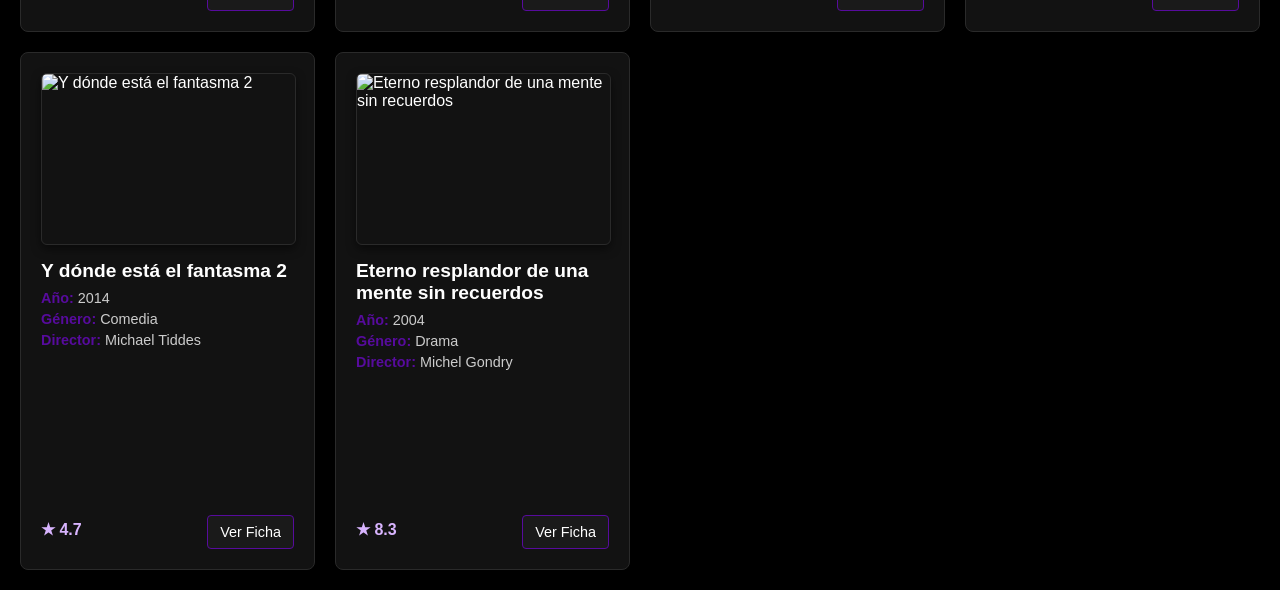
==== commit 091343f8: "Últimas correcciones" ====
--- a/index.html
+++ b/index.html
@@ -10,14 +10,16 @@
 
     <header>
         <h1>XMovies</h1>
-        <nav>
-            <a href="index.html"><button style="background: #570b9d; color: black; border-color: #570b9d;">Inicio</button></a>
-            <a href="buscar.html"><button>Buscar</button></a>
-            <a href="generos.html"><button>Géneros</button></a>
-            <a href="top10.html"><button>Top 10</button></a>
-            <a href="historico.html"><button>Histórico</button></a>
-            <a href="acerca.html"><button>Estadísticas</button></a>
-        </nav>
+        <nav style="display: flex; gap: 15px; justify-content: flex-end; padding: 10px;">
+            <a href="index.html" style="color: white; text-decoration: none; padding: 8px 16px; background-color: #1a1a1a; border-radius: 4px;">Inicio</a>
+            <a href="buscar.html" style="color: white; text-decoration: none; padding: 8px 16px; background-color: #1a1a1a; border-radius: 4px;">Buscar</a>
+            <a href="generos.html" style="color: white; text-decoration: none; padding: 8px 16px; background-color: #1a1a1a; border-radius: 4px;">Géneros</a>
+            <a href="top10.html" style="color: white; text-decoration: none; padding: 8px 16px; background-color: #570b9d; border-radius: 4px; font-weight: bold;">Top 10</a>
+            <a href="historico.html" style="color: white; text-decoration: none; padding: 8px 16px; background-color: #1a1a1a; border-radius: 4px;">Histórico</a>
+            <a href="reseñas.html" style="color: white; text-decoration: none; padding: 8px 16px; background-color: #1a1a1a; border-radius: 4px;">Reseñas</a>
+            <a href="acerca.html" style="color: white; text-decoration: none; padding: 8px 16px; background-color: #1a1a1a; border-radius: 4px;">Estadísticas</a>
+            <a href="perfil.html" style="color: white; text-decoration: none; padding: 8px 16px; background-color: #1a1a1a; border-radius: 4px; border: 1px solid #570b9d;">👤 Mi Perfil</a>
+</nav>
     </header>
 
     <main>
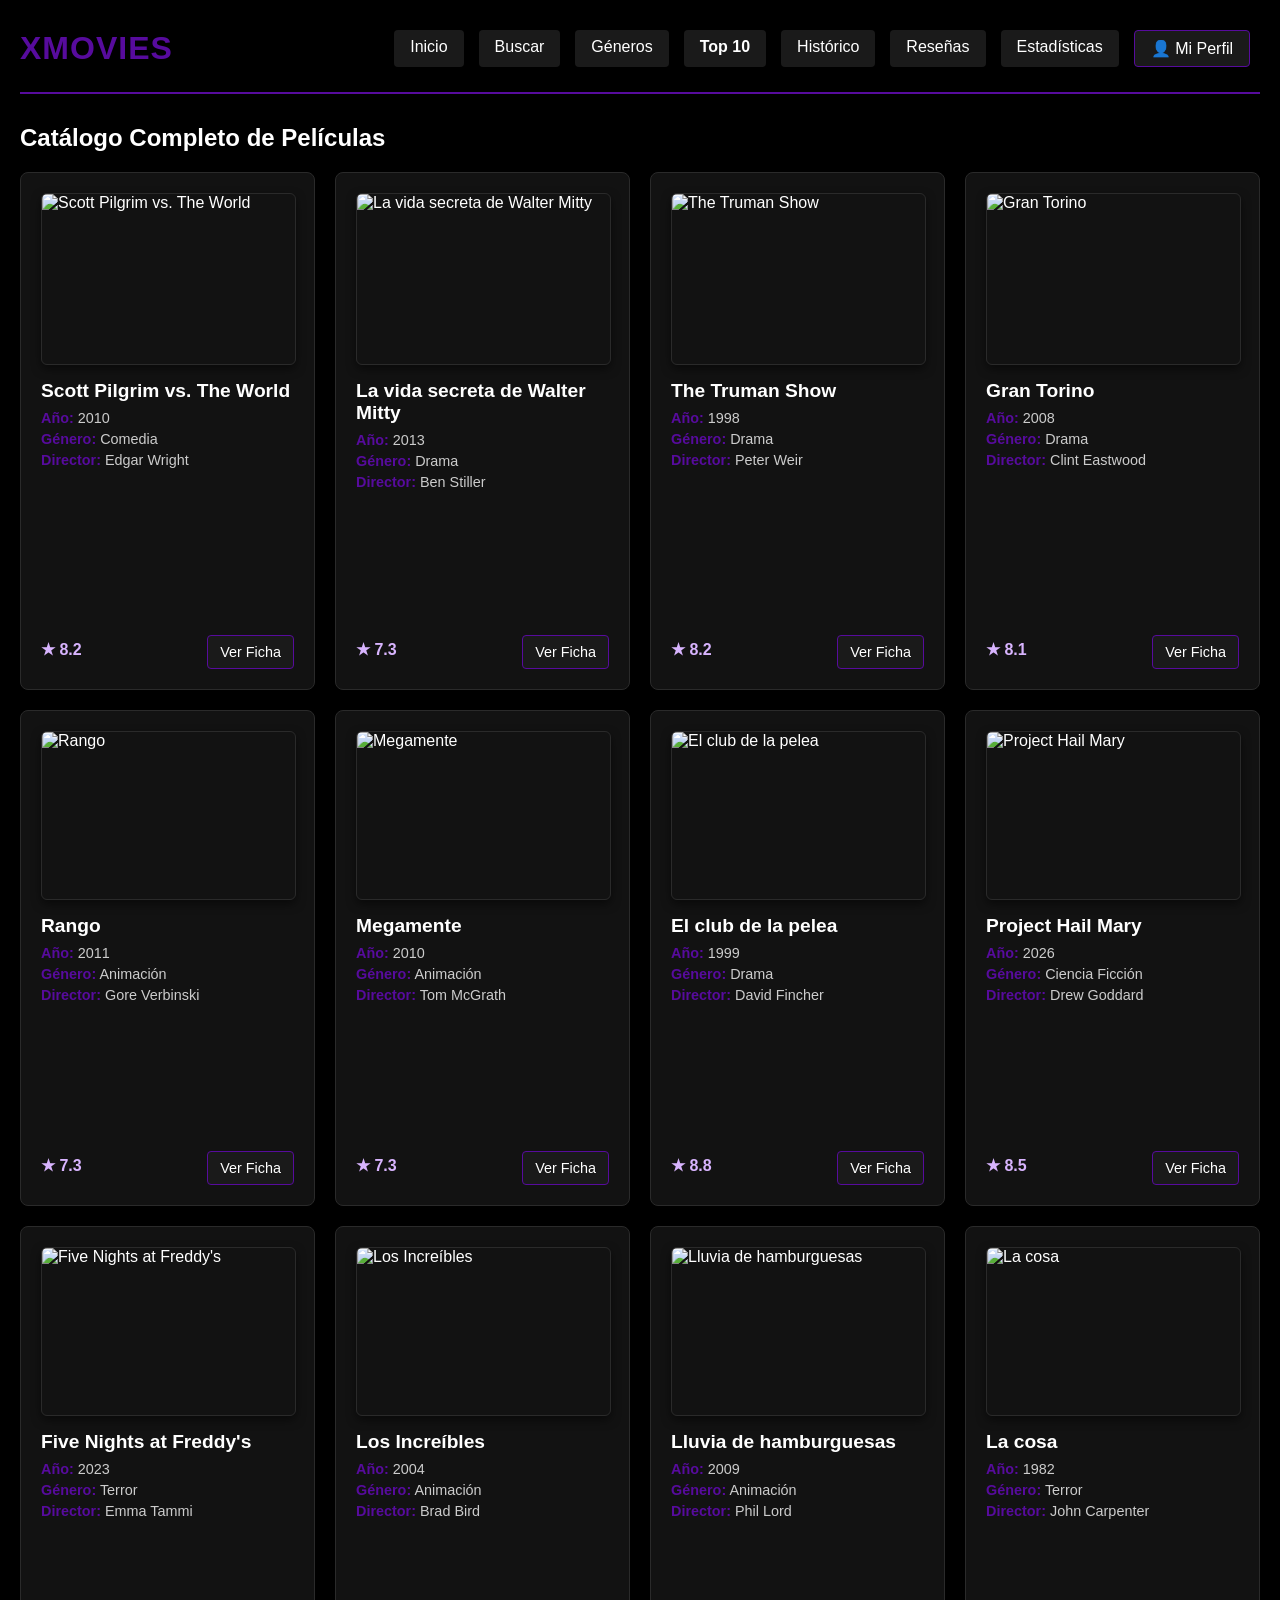
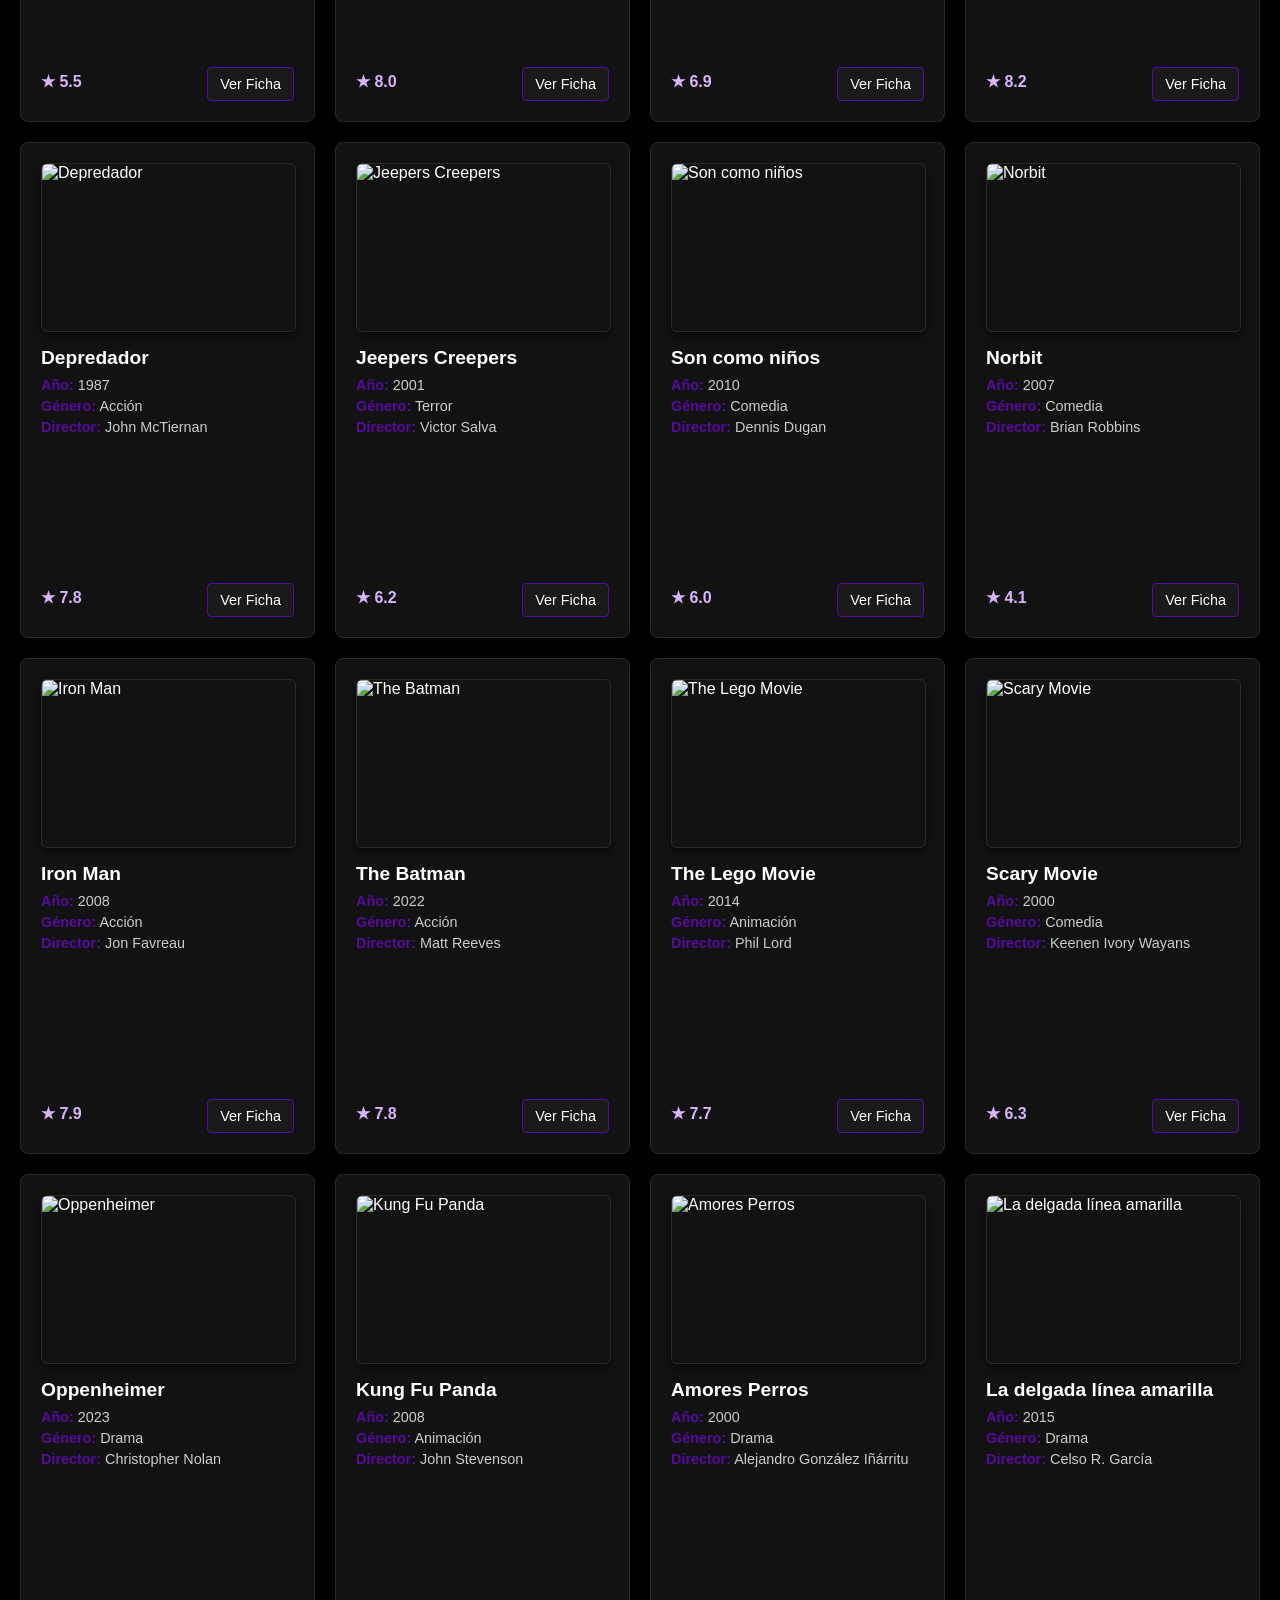
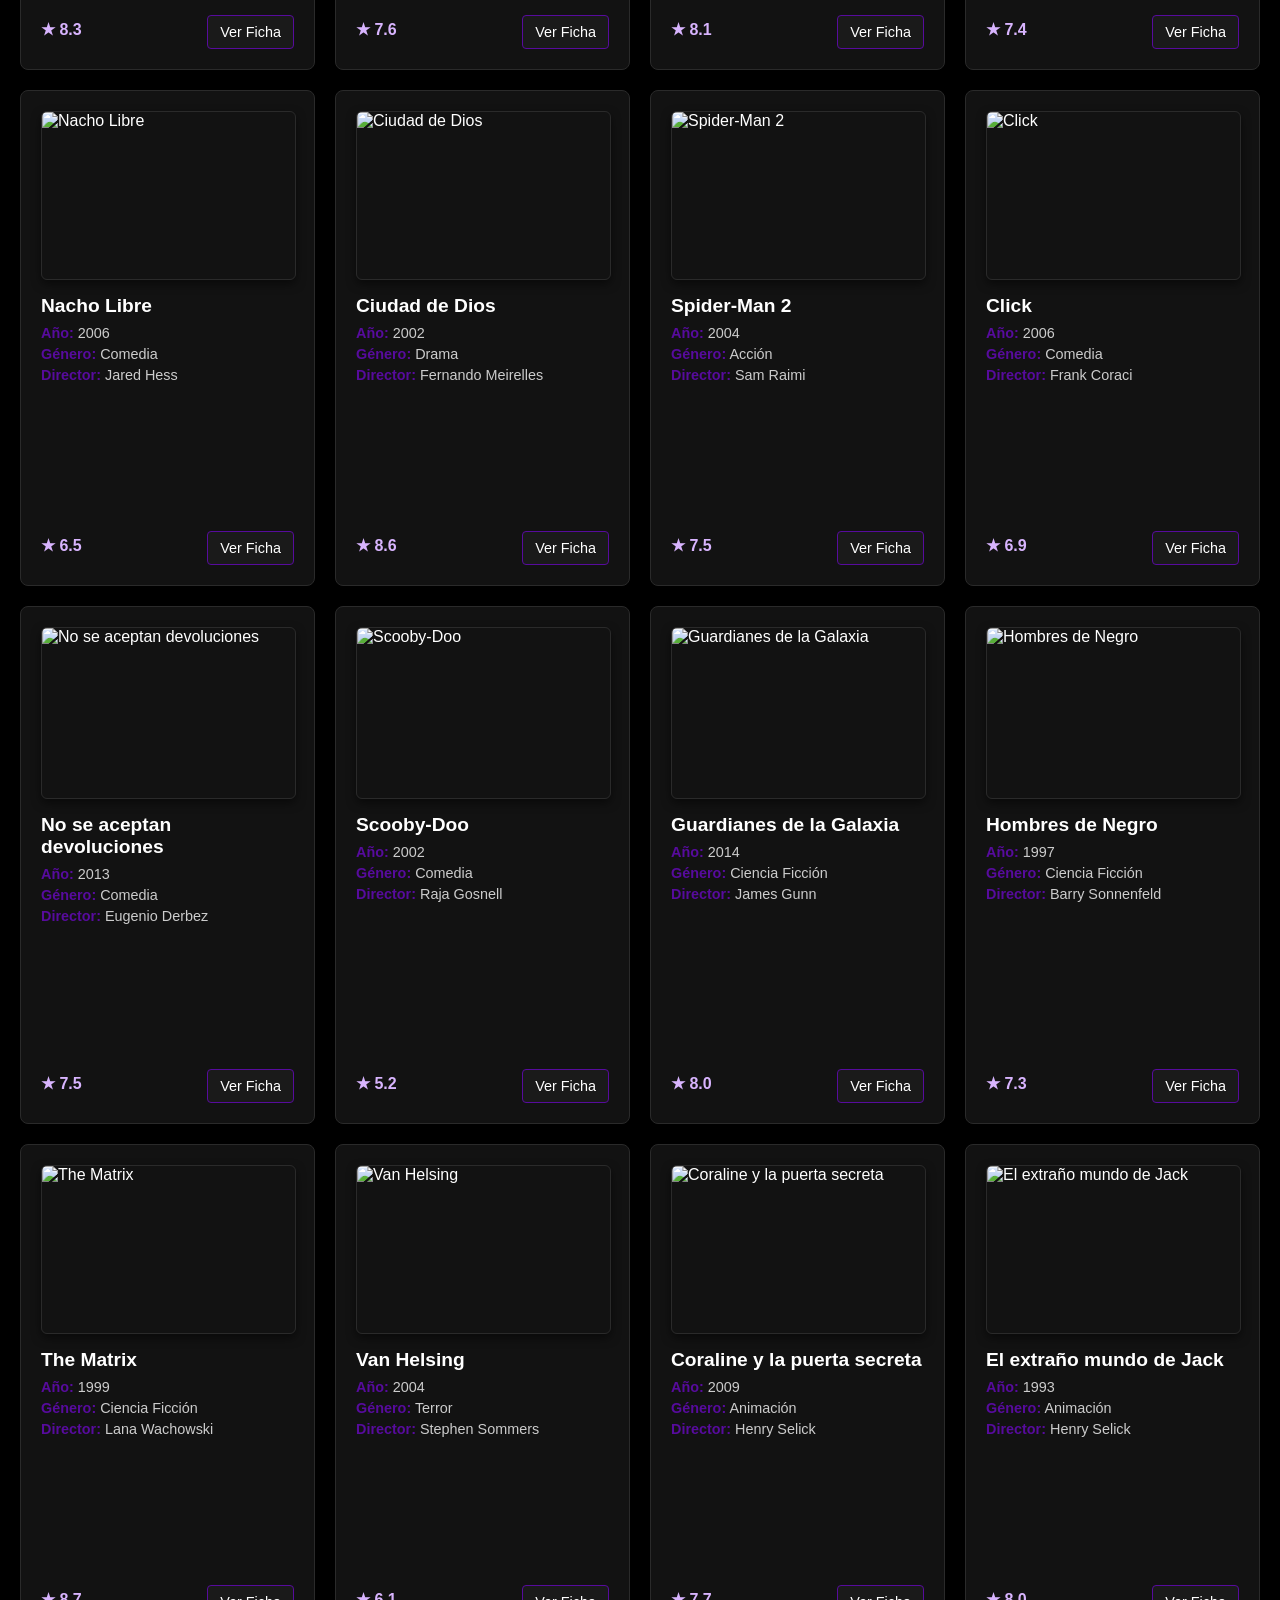
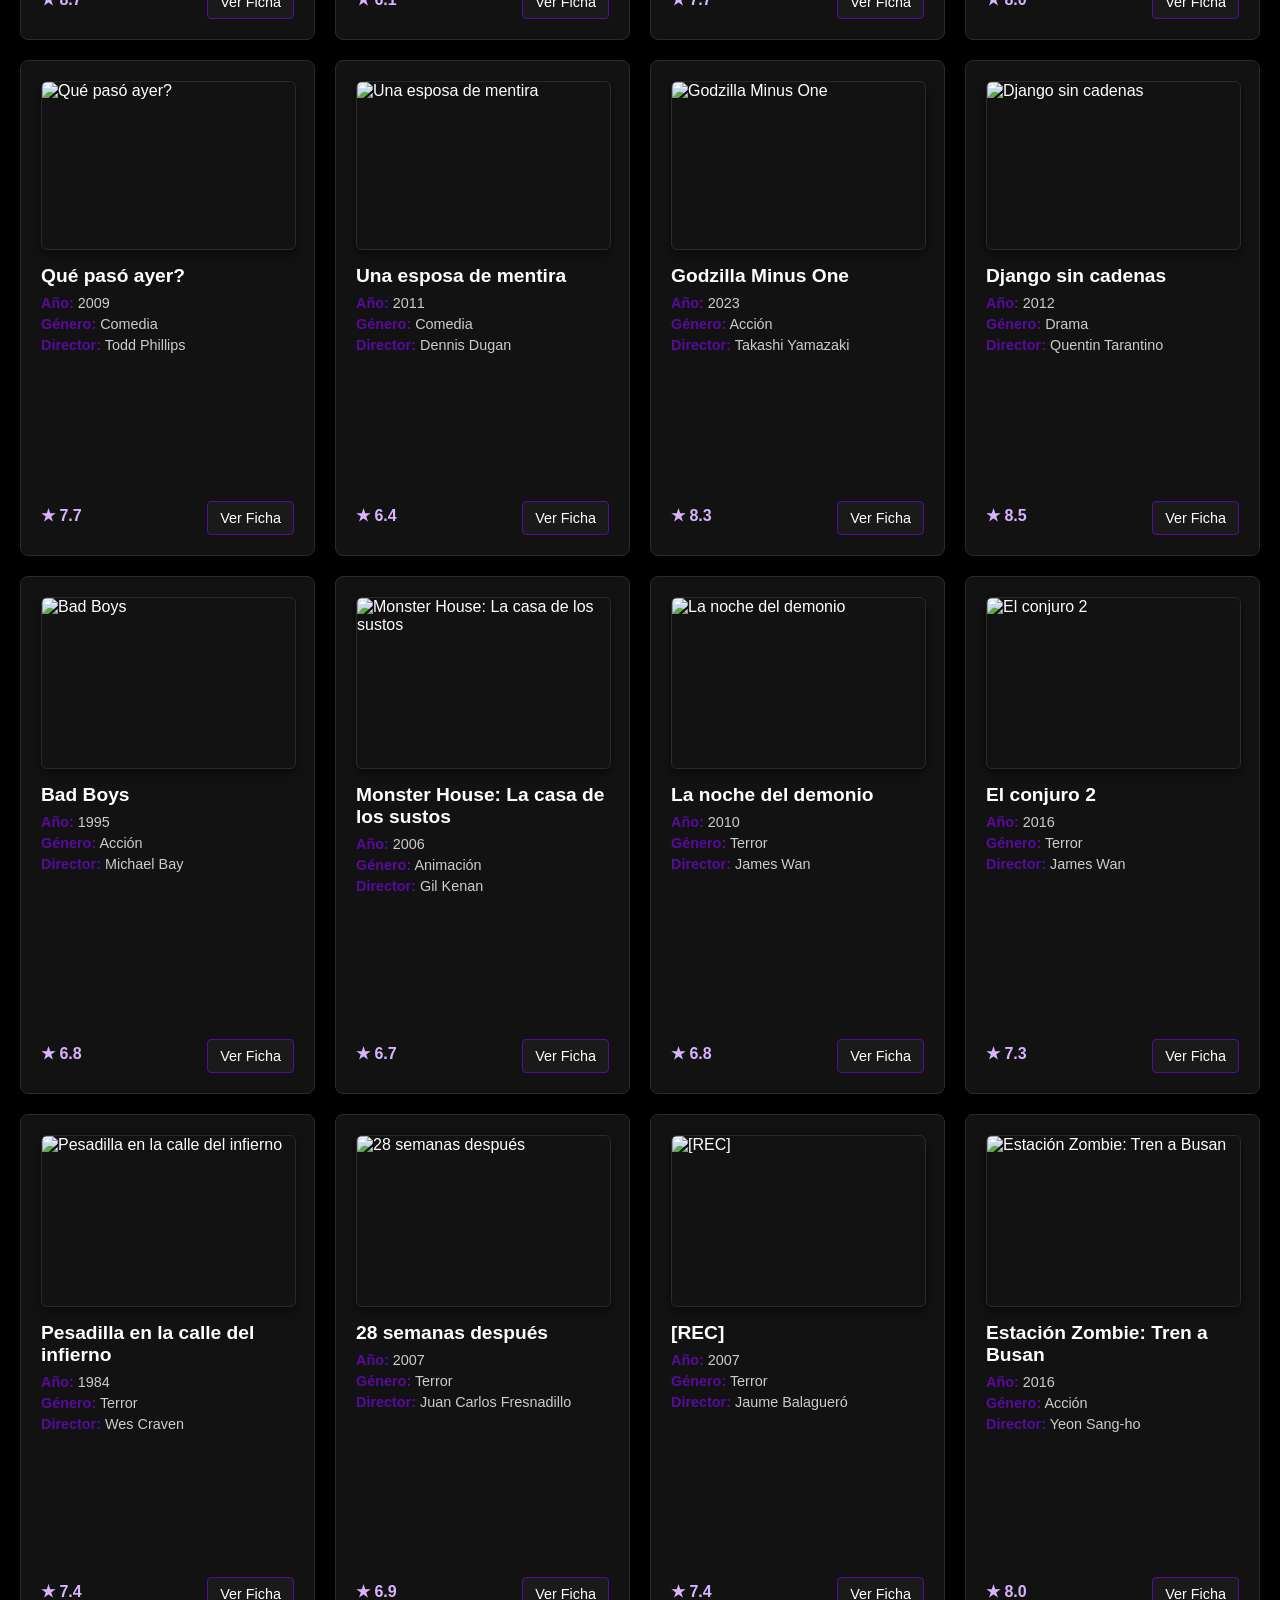
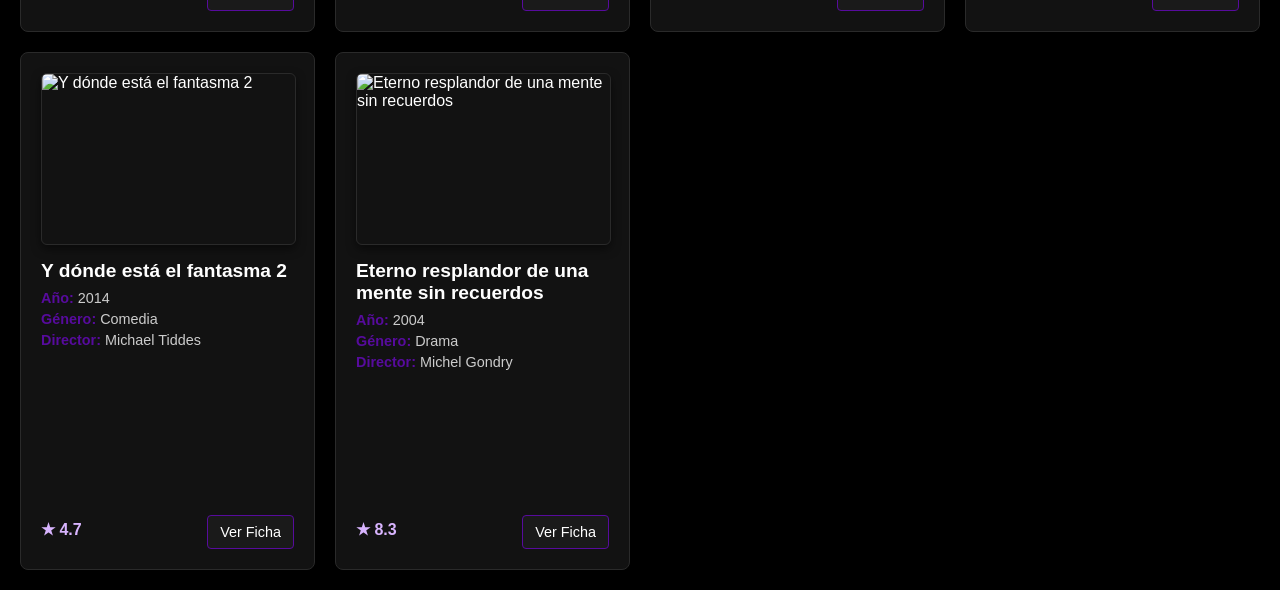
==== commit 97d32a19: "color" ====
--- a/index.html
+++ b/index.html
@@ -14,12 +14,12 @@
             <a href="index.html" style="color: white; text-decoration: none; padding: 8px 16px; background-color: #1a1a1a; border-radius: 4px;">Inicio</a>
             <a href="buscar.html" style="color: white; text-decoration: none; padding: 8px 16px; background-color: #1a1a1a; border-radius: 4px;">Buscar</a>
             <a href="generos.html" style="color: white; text-decoration: none; padding: 8px 16px; background-color: #1a1a1a; border-radius: 4px;">Géneros</a>
-            <a href="top10.html" style="color: white; text-decoration: none; padding: 8px 16px; background-color: #570b9d; border-radius: 4px; font-weight: bold;">Top 10</a>
+            <a href="top10.html" style="color: white; text-decoration: none; padding: 8px 16px; background-color: #1a1a1a; border-radius: 4px; font-weight: bold;">Top 10</a>
             <a href="historico.html" style="color: white; text-decoration: none; padding: 8px 16px; background-color: #1a1a1a; border-radius: 4px;">Histórico</a>
             <a href="reseñas.html" style="color: white; text-decoration: none; padding: 8px 16px; background-color: #1a1a1a; border-radius: 4px;">Reseñas</a>
             <a href="acerca.html" style="color: white; text-decoration: none; padding: 8px 16px; background-color: #1a1a1a; border-radius: 4px;">Estadísticas</a>
             <a href="perfil.html" style="color: white; text-decoration: none; padding: 8px 16px; background-color: #1a1a1a; border-radius: 4px; border: 1px solid #570b9d;">👤 Mi Perfil</a>
-</nav>
+        </nav>
     </header>
 
     <main>
